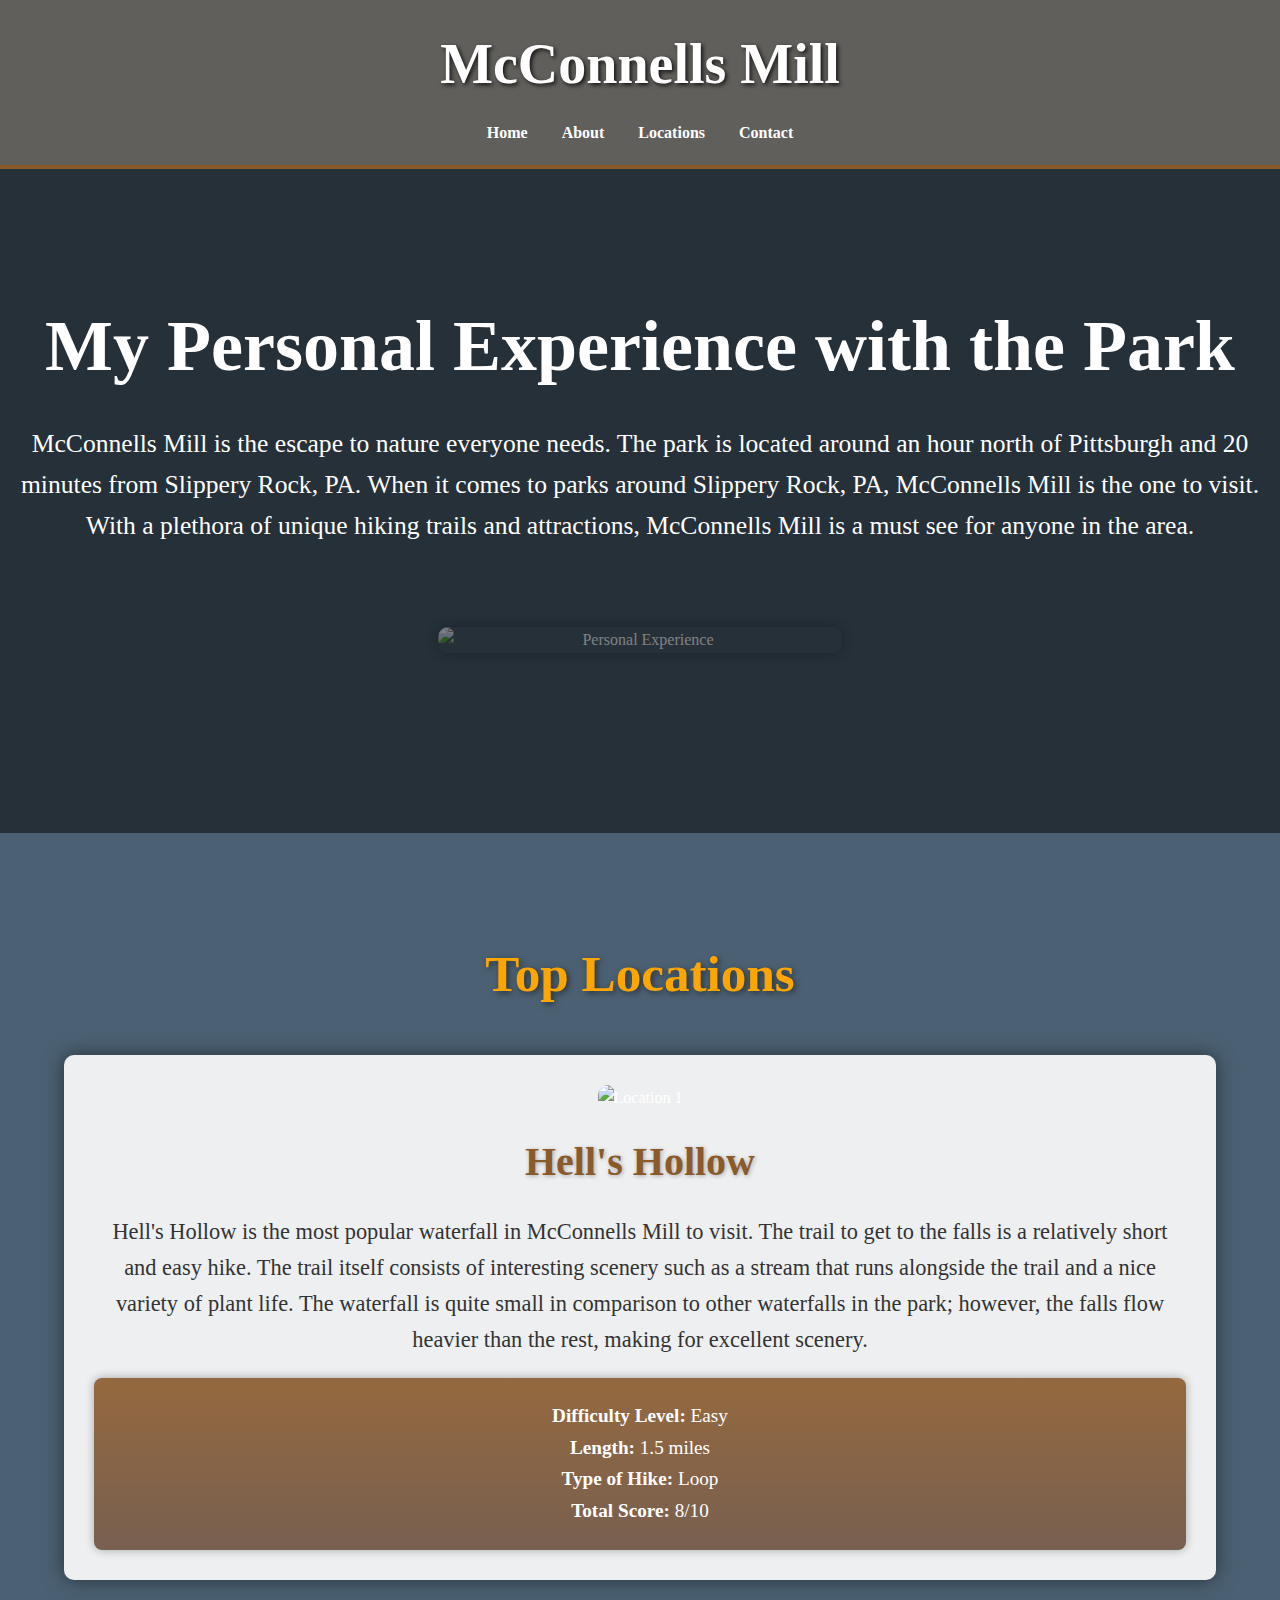
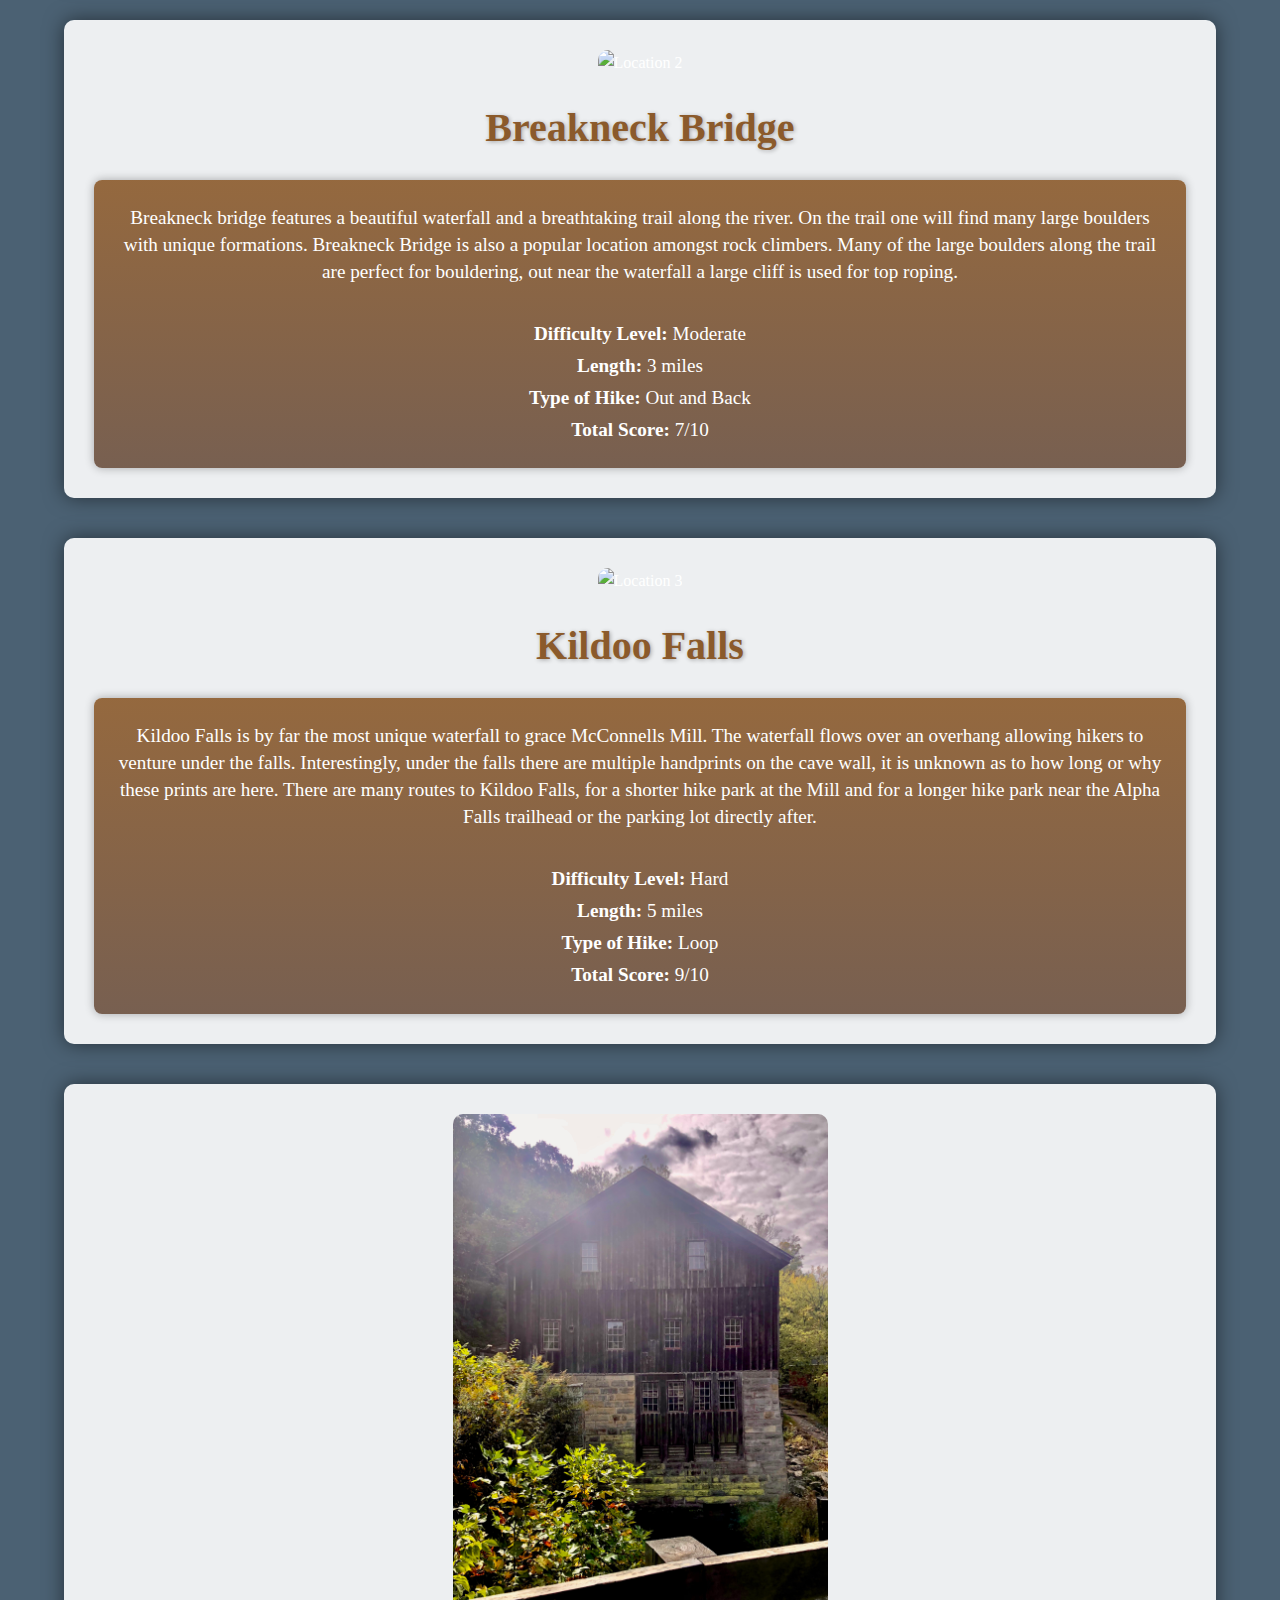
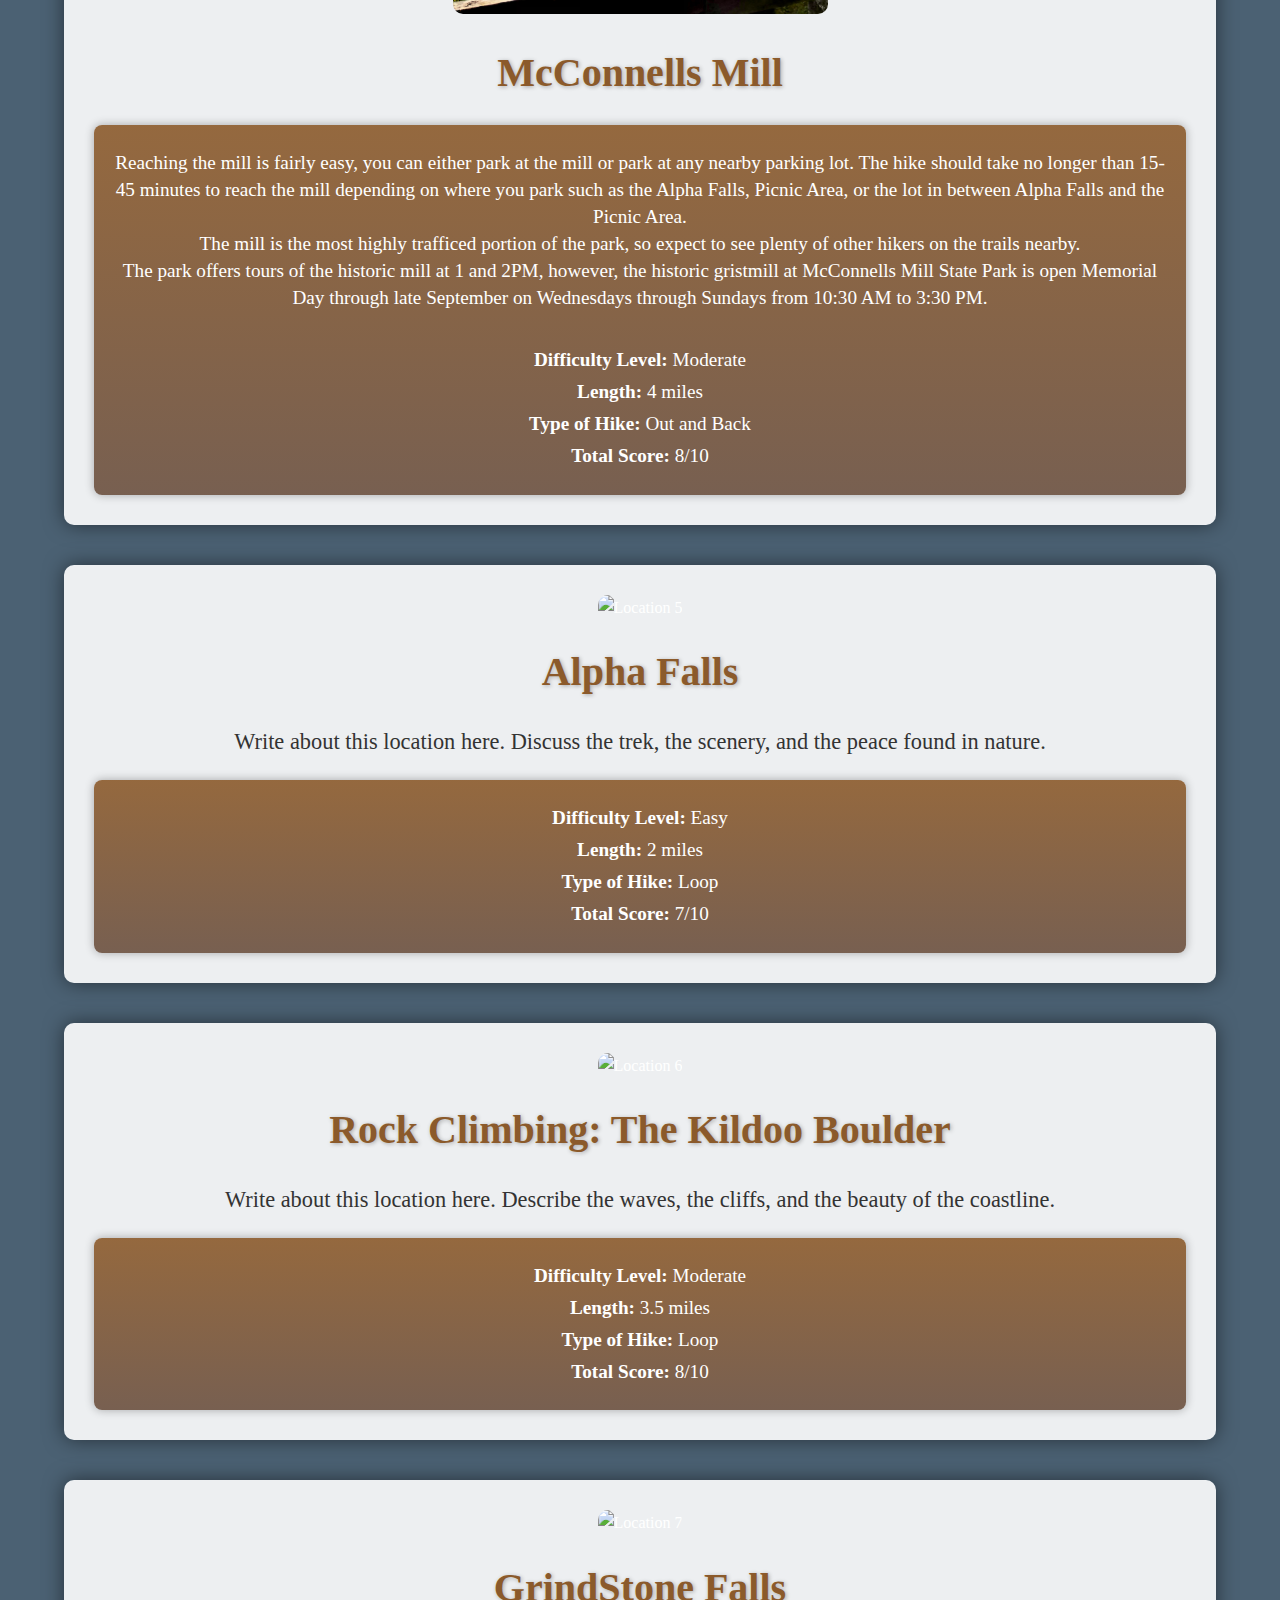
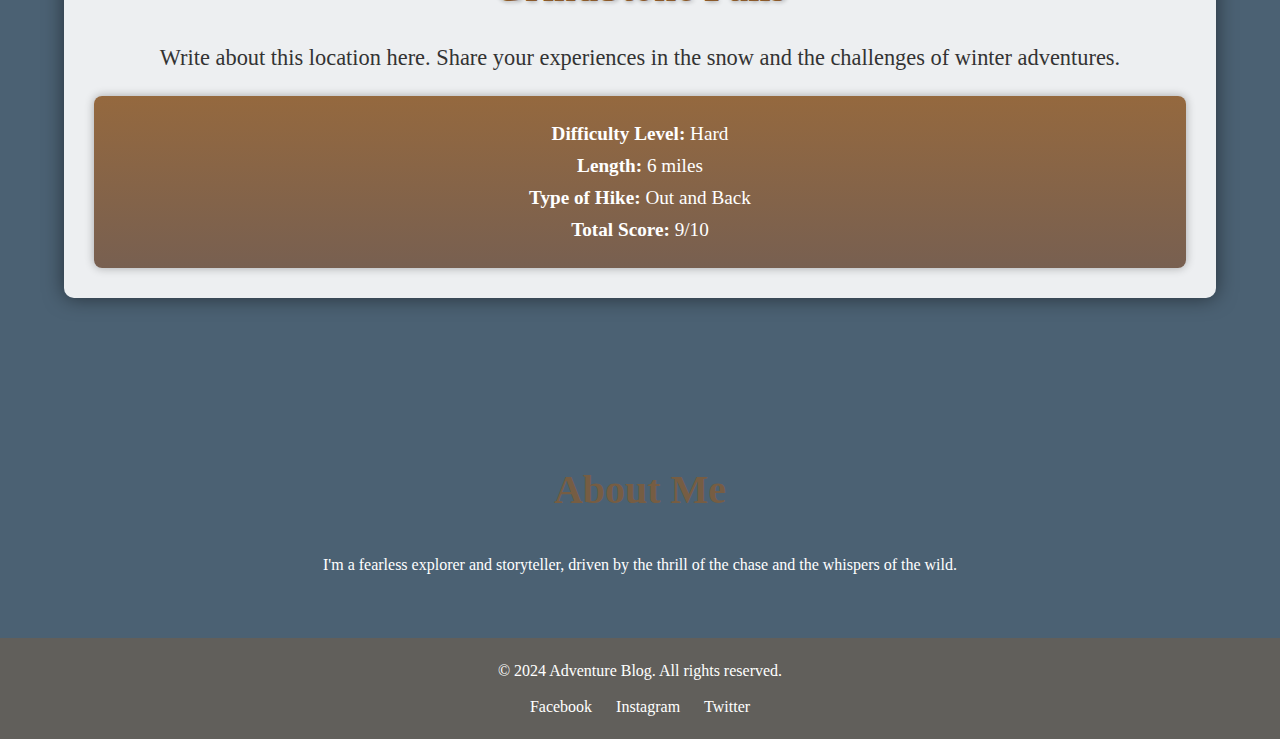
==== McConnell.html @ a5a96485 "x" ====
<!DOCTYPE html>
<html lang="en">
<head>
    <meta charset="UTF-8">
    <meta name="viewport" content="width=device-width, initial-scale=1.0">
    <title>Adventure Blog</title>
    <link rel="stylesheet" href="styles.css">
</head>
<body>
    <header>
        <div class="container">
            <h1>McConnells Mill</h1>
            <nav>
                <ul>
                    <li><a href="#home">Home</a></li>
                    <li><a href="#about">About</a></li>
                    <li><a href="#locations">Locations</a></li>
                    <li><a href="#contact">Contact</a></li>
                </ul>
            </nav>
        </div>
    </header>

    <main>
        <section class="hero">
            <h2>My Personal Experience with the Park</h2>
            <p>McConnells Mill is the escape to nature everyone needs. The park is located around an hour north of Pittsburgh and 20 minutes from Slippery Rock, PA. When it comes to parks around Slippery Rock, PA, McConnells Mill is the one to visit. With a plethora of unique hiking trails and attractions, McConnells Mill is a must see for anyone in the area.</p>
            <section class="about" id="about">
                <div class="container">
                    <img src="pics/Mill2.jpg
                    " alt="Personal Experience" class="about-image"> <!-- Add this line -->
                </div>
            </section>
        </section>
        
        

        <section class="locations" id="locations">
            <div class="container">
                <h2>Top Locations</h2>
                
                <div class="location">
                    <img src="pics/Hells-Hollow.jpg" alt="Location 1">
                    <h3>Hell's Hollow</h3>
                    <p>Hell's Hollow is the most popular waterfall in McConnells Mill to visit. The trail to get to the falls is a relatively short and easy hike. The trail itself consists of interesting scenery such as a stream that runs alongside the trail and a nice variety of plant life. The waterfall is quite small in comparison to other waterfalls in the park; however, the falls flow heavier than the rest, making for excellent scenery.</p>
                    <div class="hike-details">
                        <p><strong>Difficulty Level:</strong> Easy</p>
                        <p><strong>Length:</strong> 1.5 miles</p>
                        <p><strong>Type of Hike:</strong> Loop</p>
                        <p><strong>Total Score:</strong> 8/10</p>
                    </div>
                </div>

                <div class="location">
                    <img src="pics/IMG_8909.jpg" alt="Location 2">
                    <h3>Breakneck Bridge</h3>
                    <div class="hike-details">
                        <p>Breakneck bridge features a beautiful waterfall and a breathtaking trail along the river. On the trail one will find many large boulders with unique formations. Breakneck Bridge is also a popular location amongst rock climbers. Many of the large boulders along the trail are perfect for bouldering, out near the waterfall a large cliff is used for top roping.</p><br>
                        <p><strong>Difficulty Level:</strong> Moderate</p>
                        <p><strong>Length:</strong> 3 miles</p>
                        <p><strong>Type of Hike:</strong> Out and Back</p>
                        <p><strong>Total Score:</strong> 7/10</p>
                    </div>
                </div>

                <div class="location">
                    <img src="pics/IMG_8186.jpg" alt="Location 3">
                    <h3>Kildoo Falls</h3>
                
                    <div class="hike-details">
                       <p> Kildoo Falls is by far the most unique waterfall to grace McConnells Mill. The waterfall flows over an overhang allowing hikers to venture under the falls. Interestingly, under the falls there are multiple handprints on the cave wall, it is unknown as to how long or why these prints are here.
There are many routes to Kildoo Falls, for a shorter hike park at the Mill and for a longer hike park near the Alpha Falls trailhead or the parking lot directly after.</p><br>


                        <p><strong>Difficulty Level:</strong> Hard</p>
                        <p><strong>Length:</strong> 5 miles</p>
                        <p><strong>Type of Hike:</strong> Loop</p>
                        <p><strong>Total Score:</strong> 9/10</p>
                    </div>
                </div>

                <div class="location">
                    <img src="pics/Mill.jpg" alt="Location 4">
                    <h3>McConnells Mill</h3>
                 
                    <div class="hike-details">
                        <p>Reaching the mill is fairly easy, you can either park at the mill or park at any nearby parking lot. The hike should take no longer than 15-45 minutes to reach the mill depending on where you park such as the Alpha Falls, Picnic Area, or the lot in between Alpha Falls and the Picnic Area.<br>
                            The mill is the most highly trafficed portion of the park, so expect to see plenty of other hikers on the trails nearby.<br>
                            The park offers tours of the historic mill at 1 and 2PM, however, the historic gristmill at McConnells Mill State Park is open Memorial Day through late September on Wednesdays through Sundays from 10:30 AM to 3:30 PM.</p><br>
                        <p><strong>Difficulty Level:</strong> Moderate</p>
                        <p><strong>Length:</strong> 4 miles</p>
                        <p><strong>Type of Hike:</strong> Out and Back</p>
                        <p><strong>Total Score:</strong> 8/10</p>
                    </div>
                </div>

                <div class="location">
                    <img src="pics/AlphaFalls.jpg" alt="Location 5">
                    <h3>Alpha Falls</h3>
                    <p>Write about this location here. Discuss the trek, the scenery, and the peace found in nature.</p>
                    <div class="hike-details">
                        <p><strong>Difficulty Level:</strong> Easy</p>
                        <p><strong>Length:</strong> 2 miles</p>
                        <p><strong>Type of Hike:</strong> Loop</p>
                        <p><strong>Total Score:</strong> 7/10</p>
                    </div>
                </div>

                <div class="location">
                    <img src="pics/Climbing.jpg" alt="Location 6">
                    <h3>Rock Climbing: The Kildoo Boulder</h3>
                    <p>Write about this location here. Describe the waves, the cliffs, and the beauty of the coastline.</p>
                    <div class="hike-details">
                        <p><strong>Difficulty Level:</strong> Moderate</p>
                        <p><strong>Length:</strong> 3.5 miles</p>
                        <p><strong>Type of Hike:</strong> Loop</p>
                        <p><strong>Total Score:</strong> 8/10</p>
                    </div>
                </div>

                <div class="location">
                    <img src="pics/GrindFalls.jpg" alt="Location 7">
                    <h3>GrindStone Falls</h3>
                    <p>Write about this location here. Share your experiences in the snow and the challenges of winter adventures.</p>
                    <div class="hike-details">
                        <p><strong>Difficulty Level:</strong> Hard</p>
                        <p><strong>Length:</strong> 6 miles</p>
                        <p><strong>Type of Hike:</strong> Out and Back</p>
                        <p><strong>Total Score:</strong> 9/10</p>
                    </div>
                </div>
            </div>
        </section>

        <section class="about" id="about">
            <div class="container">
                <h2>About Me</h2>
                <p>I'm a fearless explorer and storyteller, driven by the thrill of the chase and the whispers of the wild.</p>
            </div>
        </section>
    </main>

    <footer>
        <div class="container">
            <p>&copy; 2024 Adventure Blog. All rights reserved.</p>
            <ul class="socials">
                <li><a href="#">Facebook</a></li>
                <li><a href="#">Instagram</a></li>
                <li><a href="#">Twitter</a></li>
            </ul>
        </div>
    </footer>
</body>
</html>
---- styles.css ----
/* General Reset */
* {
  margin: 0;
  padding: 0;
  box-sizing: border-box;
}

/* Body Styles */
body {
  font-family: 'Georgia', serif;
  background: #4b6173; /* Base background color */
  color: #ffffff; /* Text color */
  line-height: 1.6;
}

/* Container */
.container {
  width: 90%;
  margin: 0 auto;
}

/* Header Styles */
header {
  background: #615f5b; /* Header background */
  padding: 20px 0;
  text-align: center;
  border-bottom: 4px solid #8b5a2b; /* Accent border */
}

header h1 {
  font-size: 3.5em;
  margin-bottom: 10px;
  text-shadow: 2px 2px 4px rgba(0, 0, 0, 0.8);
}

/* Navigation Styles */
nav ul {
  list-style: none;
}

nav ul li {
  display: inline;
  margin: 0 15px;
}

nav a {
  color: #ffffff; /* White text for links */
  text-decoration: none;
  font-weight: bold;
  transition: color 0.3s;
}

nav a:hover {
  color: #8b5a2b; /* Accent color on hover */
}

/* Hero Section */
.hero {
  background: url('mountain-hero.jpg') no-repeat center center/cover;
  padding: 100px 0;
  text-align: center;
  color: #ffffff;
  position: relative;
}

.hero:before {
  content: '';
  position: absolute;
  top: 0;
  left: 0;
  right: 0;
  bottom: 0;
  background: rgba(0, 0, 0, 0.5); /* Dark overlay for depth */
  z-index: 1;
}

.hero h2 {
  font-size: 4.5em;
  z-index: 2;
  position: relative;
  margin: 20px 0;
}

.hero p {
  font-size: 1.6em;
  z-index: 2;
  position: relative;
}

/* Locations Section */
.locations {
  padding: 60px 0;
  text-align: center;
}

.locations h2 {
  margin: 40px 0;
  font-size: 3.2em;
  color: #FFA500; /* Orange */
  text-shadow: 2px 2px 6px rgba(0, 0, 0, 0.5); /* Enhanced shadow for depth */
  position: relative; /* Required for positioning the line */
}






/* Individual Location Styles */
.location {
  background: rgba(255, 255, 255, 0.9);
  margin: 40px 0;
  padding: 30px;
  border-radius: 10px;
  box-shadow: 0 0 20px rgba(0, 0, 0, 0.5);
  transition: transform 0.3s, box-shadow 0.3s;
}

.location:hover {
  transform: scale(1.02);
  box-shadow: 0 0 30px rgba(0, 0, 0, 0.7); /* Enhanced shadow on hover */
}

.location img {
  max-width: 100%;
  height: 500px;
  object-fit: cover;
  border-radius: 10px;
  transition: transform 0.3s;
}

.location img:hover {
  transform: scale(1.05);
}

.location h3 {
  margin: 20px 0;
  font-size: 2.5em;
  color: #8b5a2b; /* Heading color */
  text-shadow: 1px 1px 4px rgba(0, 0, 0, 0.3); /* Subtle shadow */
}

.location p {
  font-size: 1.4em;
  margin-top: 15px;
  color: #333333; /* Darker gray for improved readability */
  line-height: 1.6; /* Slightly increased line height for better readability */
}

/* Hike Details Section */
.hike-details {
  background: linear-gradient(to bottom, rgba(139, 90, 43, 0.9), rgba(107, 80, 63, 0.9)); /* Earthy gradient with brown tones */
  margin-top: 20px;
  padding: 20px;
  border-radius: 8px;
  box-shadow: 0 0 10px rgba(0, 0, 0, 0.3); /* Subtle shadow */
  transition: background 0.3s;
}

.hike-details:hover {
  background: linear-gradient(to bottom, rgba(139, 90, 43, 1), rgba(107, 80, 63, 1)); /* Slightly brighter on hover */
}

.hike-details p {
  font-size: 1.2em;
  color: #ffffff; /* Use white text for better contrast against the darker background */
  margin: 5px 0;
  line-height: 1.4;
}


.about {
  padding: 60px 0;
  text-align: center;
  background: none; /* Ensure there's no background causing darkness */
  opacity: 1; /* Ensure there's no opacity affecting brightness */
}

.about h2 {
  margin-bottom: 30px;
  font-size: 2.5em;
  color: #765d43; /* About section heading color */
}

/* Footer Styles */
footer {
  background: #615f5b;
  padding: 20px 0;
  text-align: center;
}

footer p {
  margin-bottom: 10px;
}

.socials {
  list-style: none;
}

.socials li {
  display: inline;
  margin: 0 10px;
}

.socials a {
  color: #ffffff;
  text-decoration: none;
  transition: color 0.3s;
}

.socials a:hover {
  color: #8b5a2b; /* Accent color on hover */
}
.about-image {
  max-width: 35%; /* Slightly smaller image */
  height: auto; /* Maintain aspect ratio */
  display: block; /* Centering */
  margin: 20px auto; /* Center with space above and below */
  border-radius: 10px; /* Rounded corners */
  box-shadow: 0 0 15px rgba(0, 0, 0, 0.3); /* Shadow for depth */
  
  /* Brighten the image */
  filter: brightness(1.2) saturate:(1.3);/* Adjusts brightness (1 is default, higher is brighter) */
}
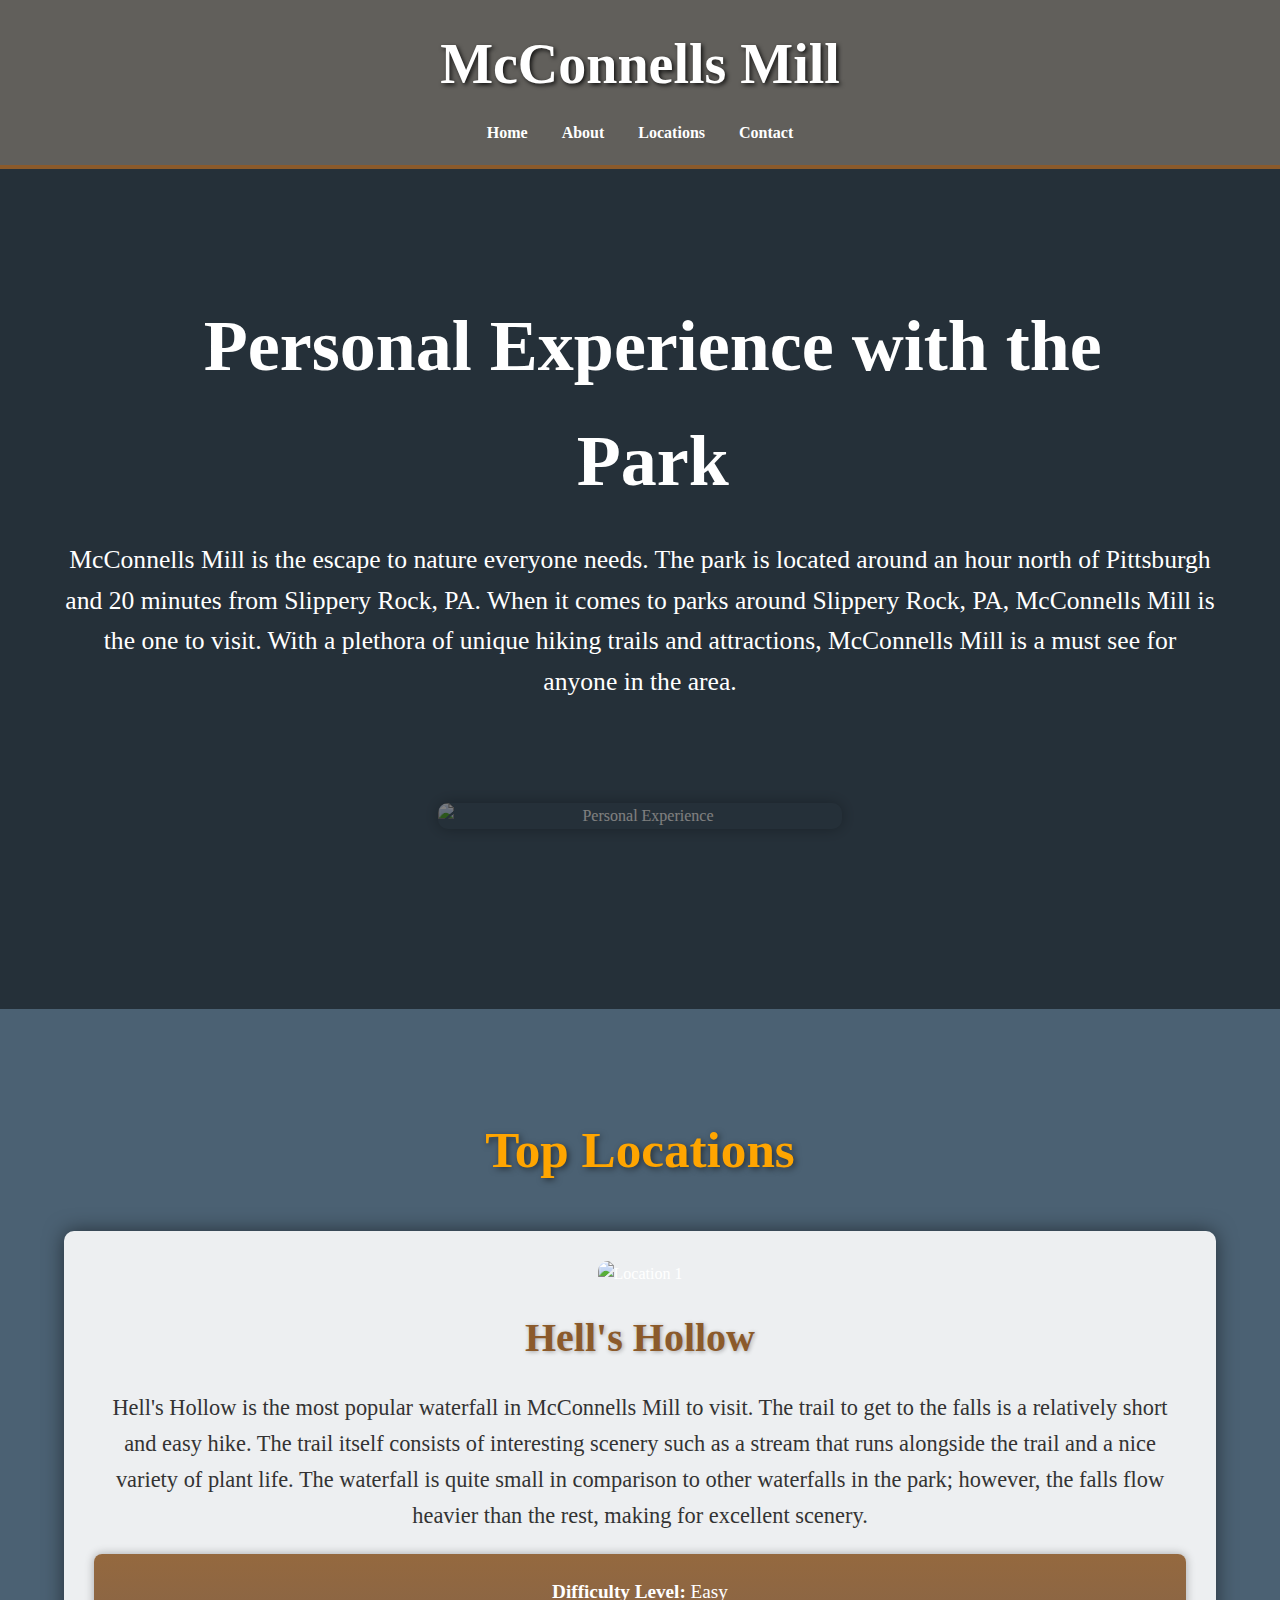
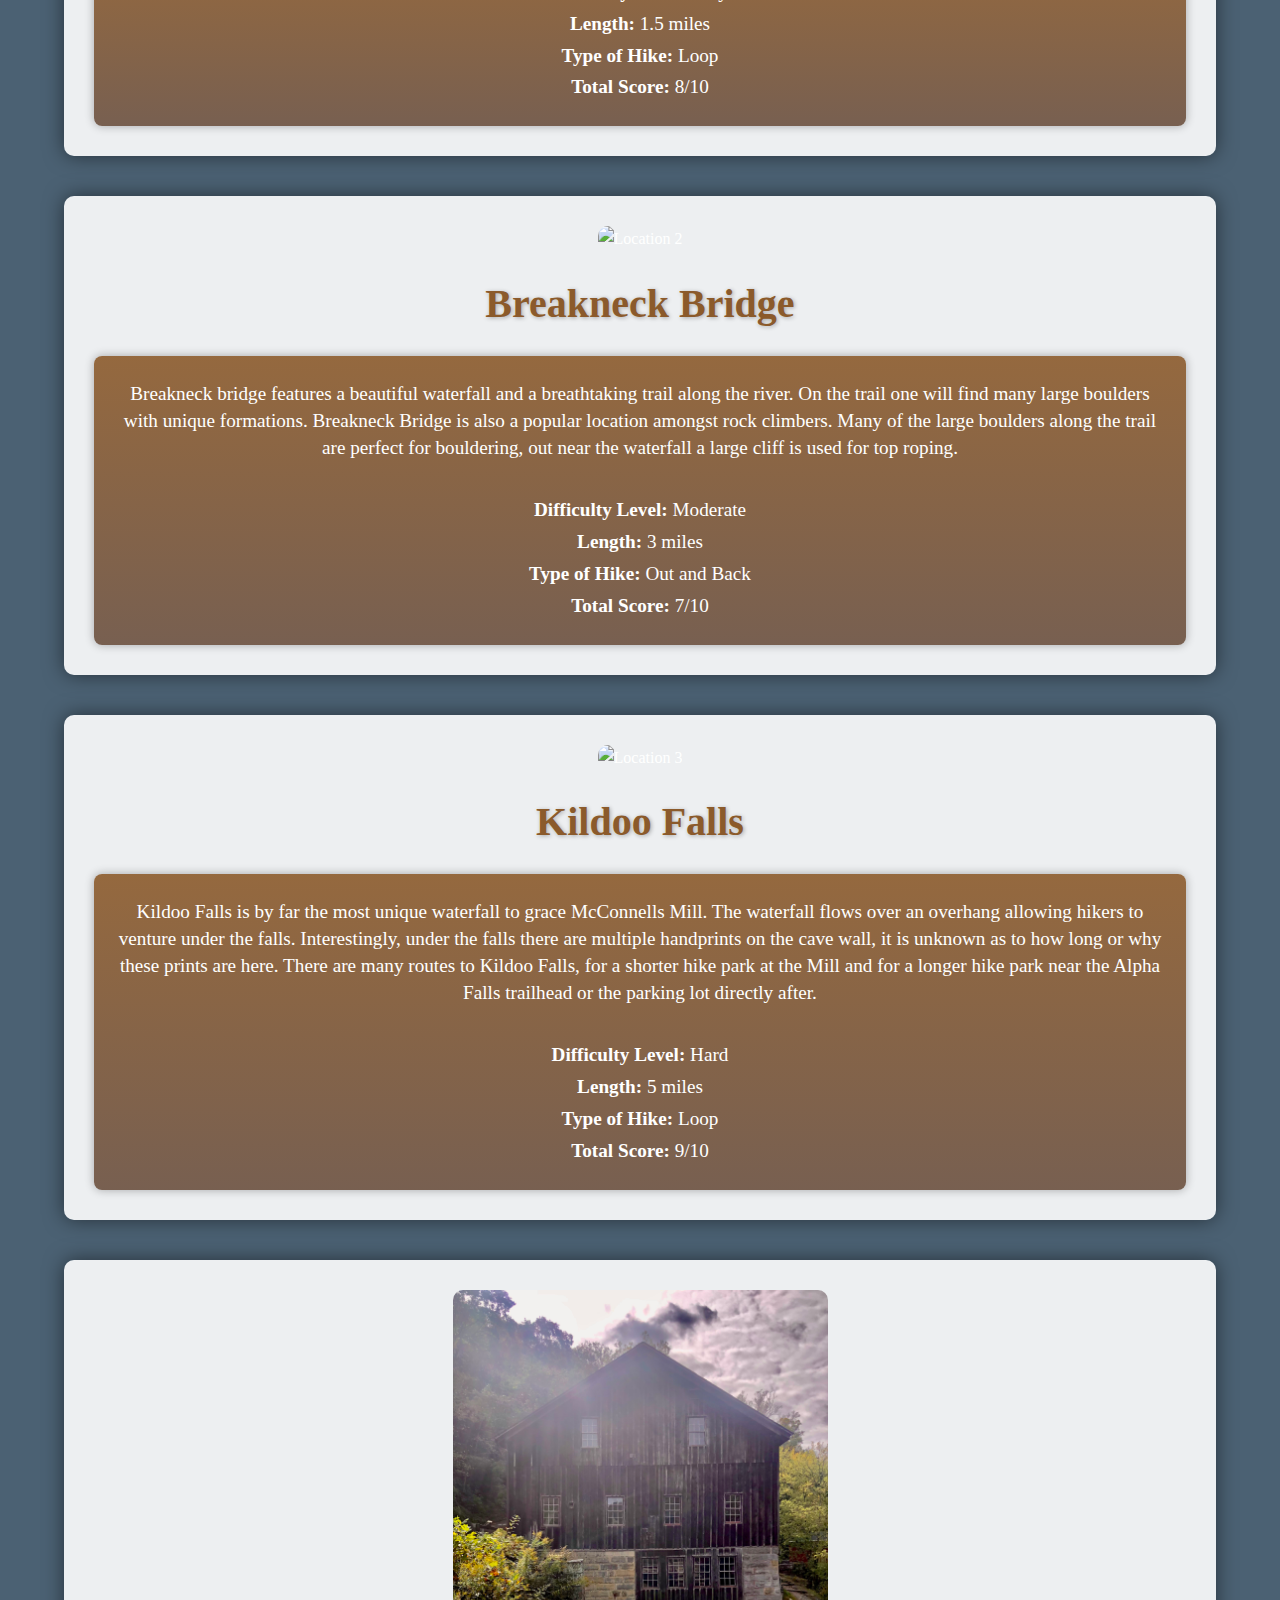
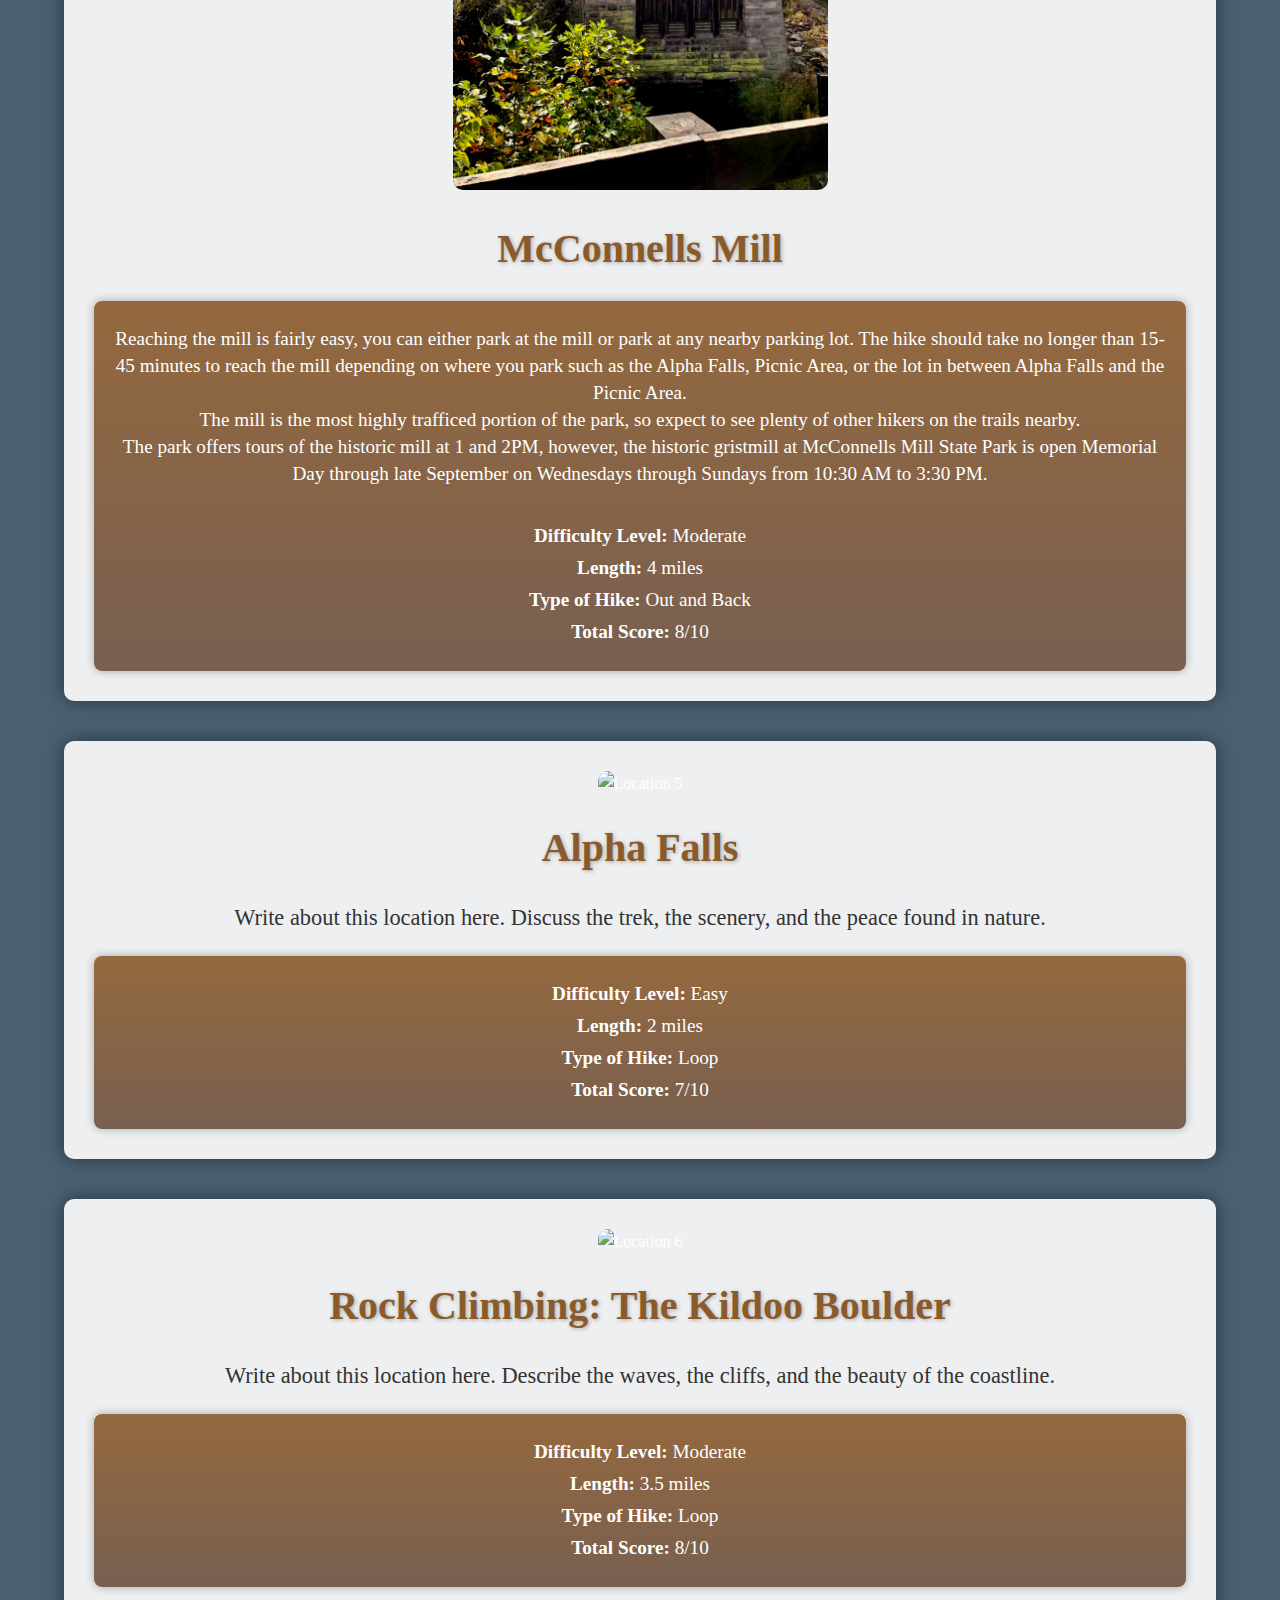
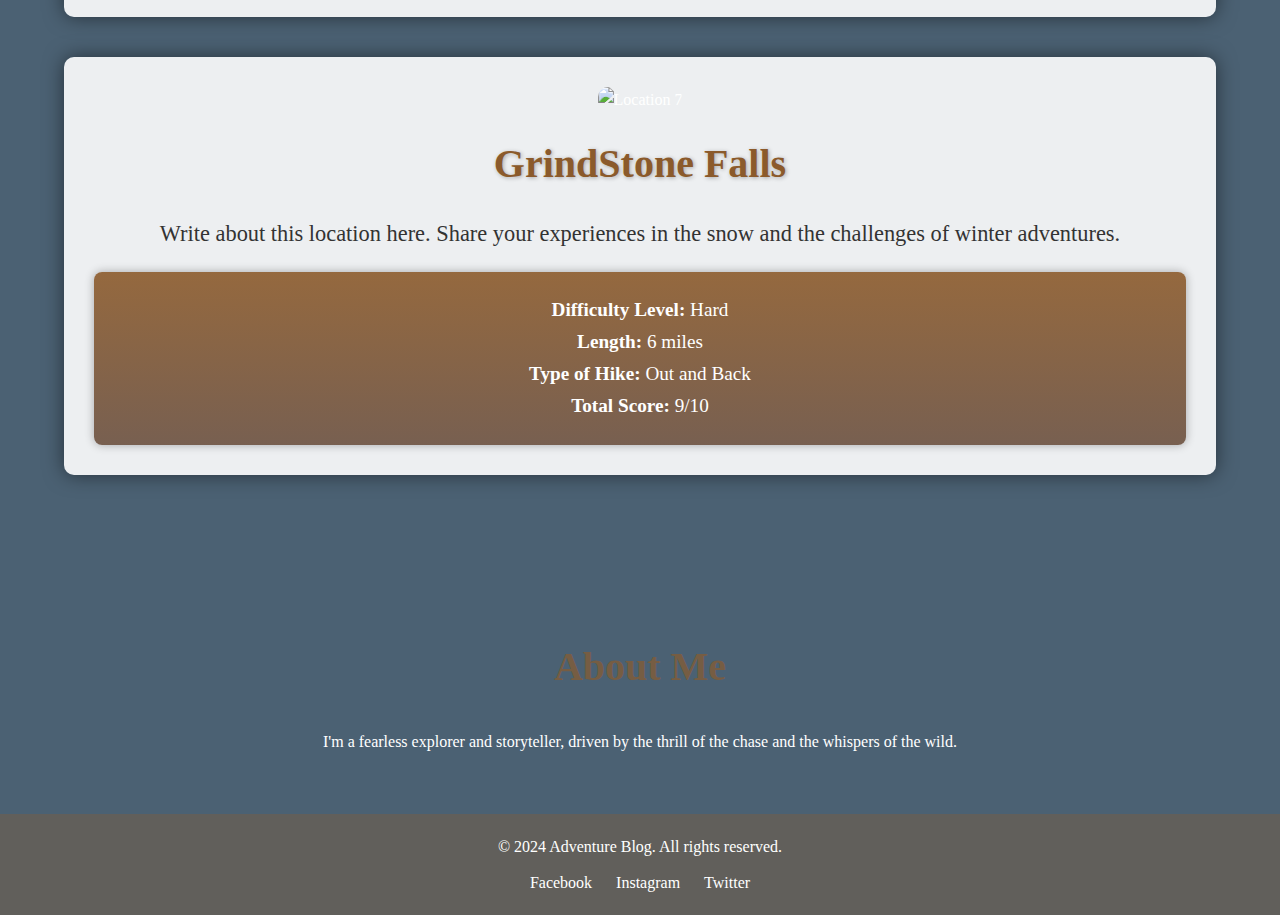
==== commit d5bb9314: "2" ====
--- a/McConnell.html
+++ b/McConnell.html
@@ -23,7 +23,7 @@
 
     <main>
         <section class="hero">
-            <h2>My Personal Experience with the Park</h2>
+            <h2> Personal Experience with the Park</h2>
             <p>McConnells Mill is the escape to nature everyone needs. The park is located around an hour north of Pittsburgh and 20 minutes from Slippery Rock, PA. When it comes to parks around Slippery Rock, PA, McConnells Mill is the one to visit. With a plethora of unique hiking trails and attractions, McConnells Mill is a must see for anyone in the area.</p>
             <section class="about" id="about">
                 <div class="container">
--- a/styles.css
+++ b/styles.css
@@ -62,6 +62,11 @@
   color: #ffffff;
   position: relative;
 }
+.hero h2, .hero p {
+  max-width: 90%; /* Limit the width of text to 90% of the container */
+  margin: 20px auto; /* Center the text */
+}
+
 
 .hero:before {
   content: '';
@@ -79,7 +84,9 @@
   z-index: 2;
   position: relative;
   margin: 20px 0;
-}
+  padding-left:12%;
+}
+
 
 .hero p {
   font-size: 1.6em;
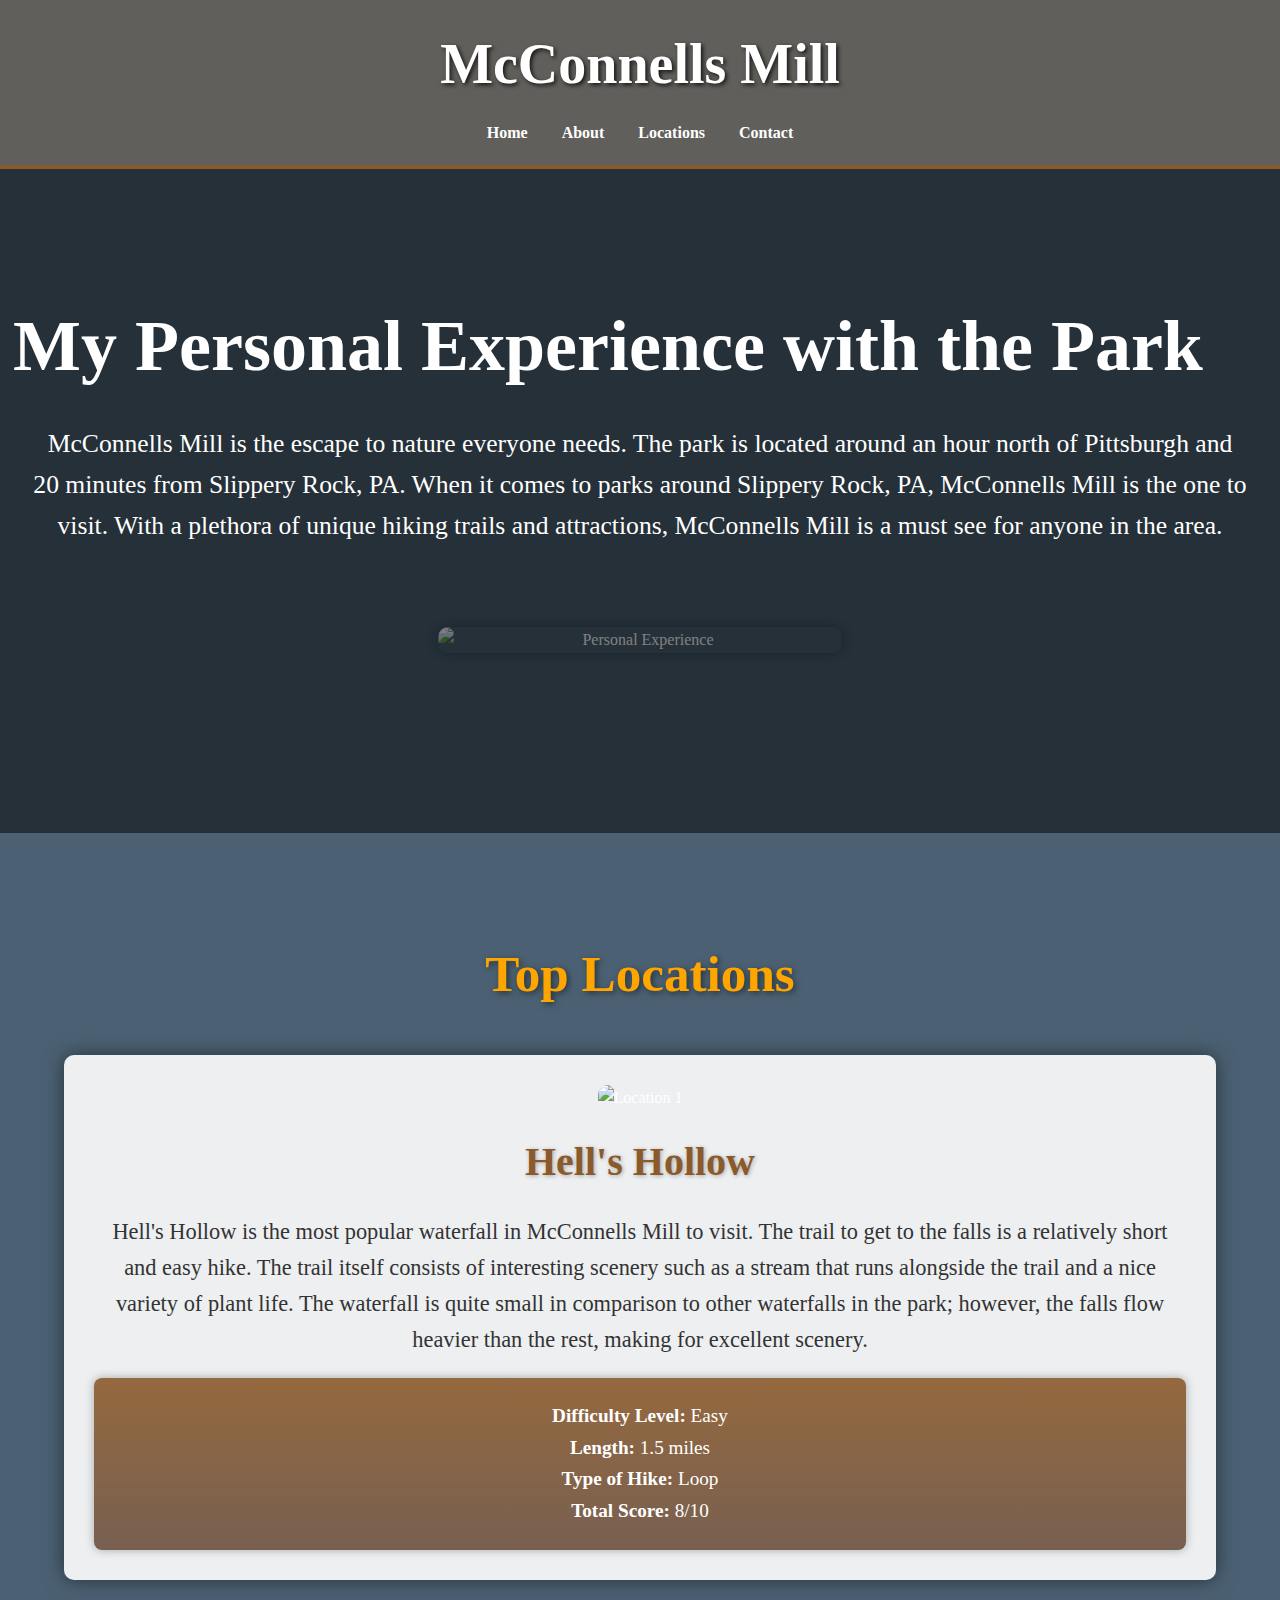
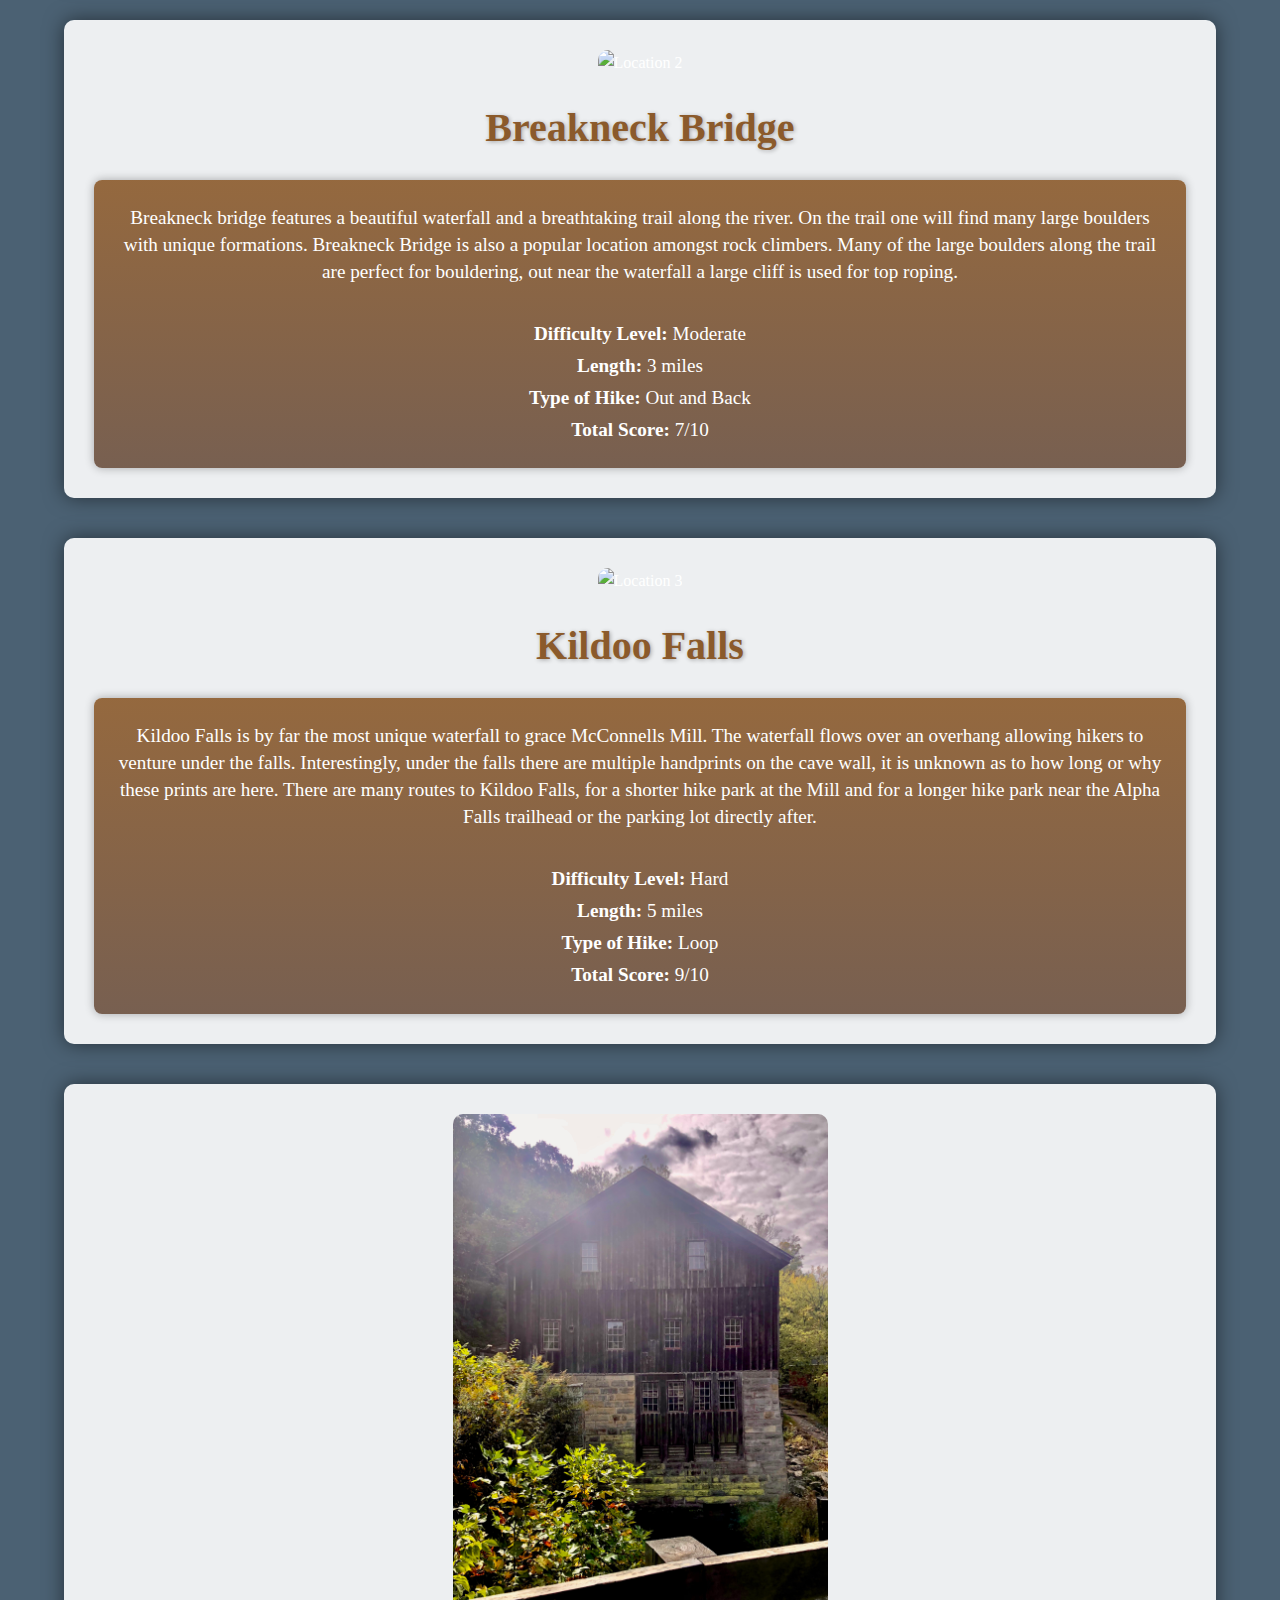
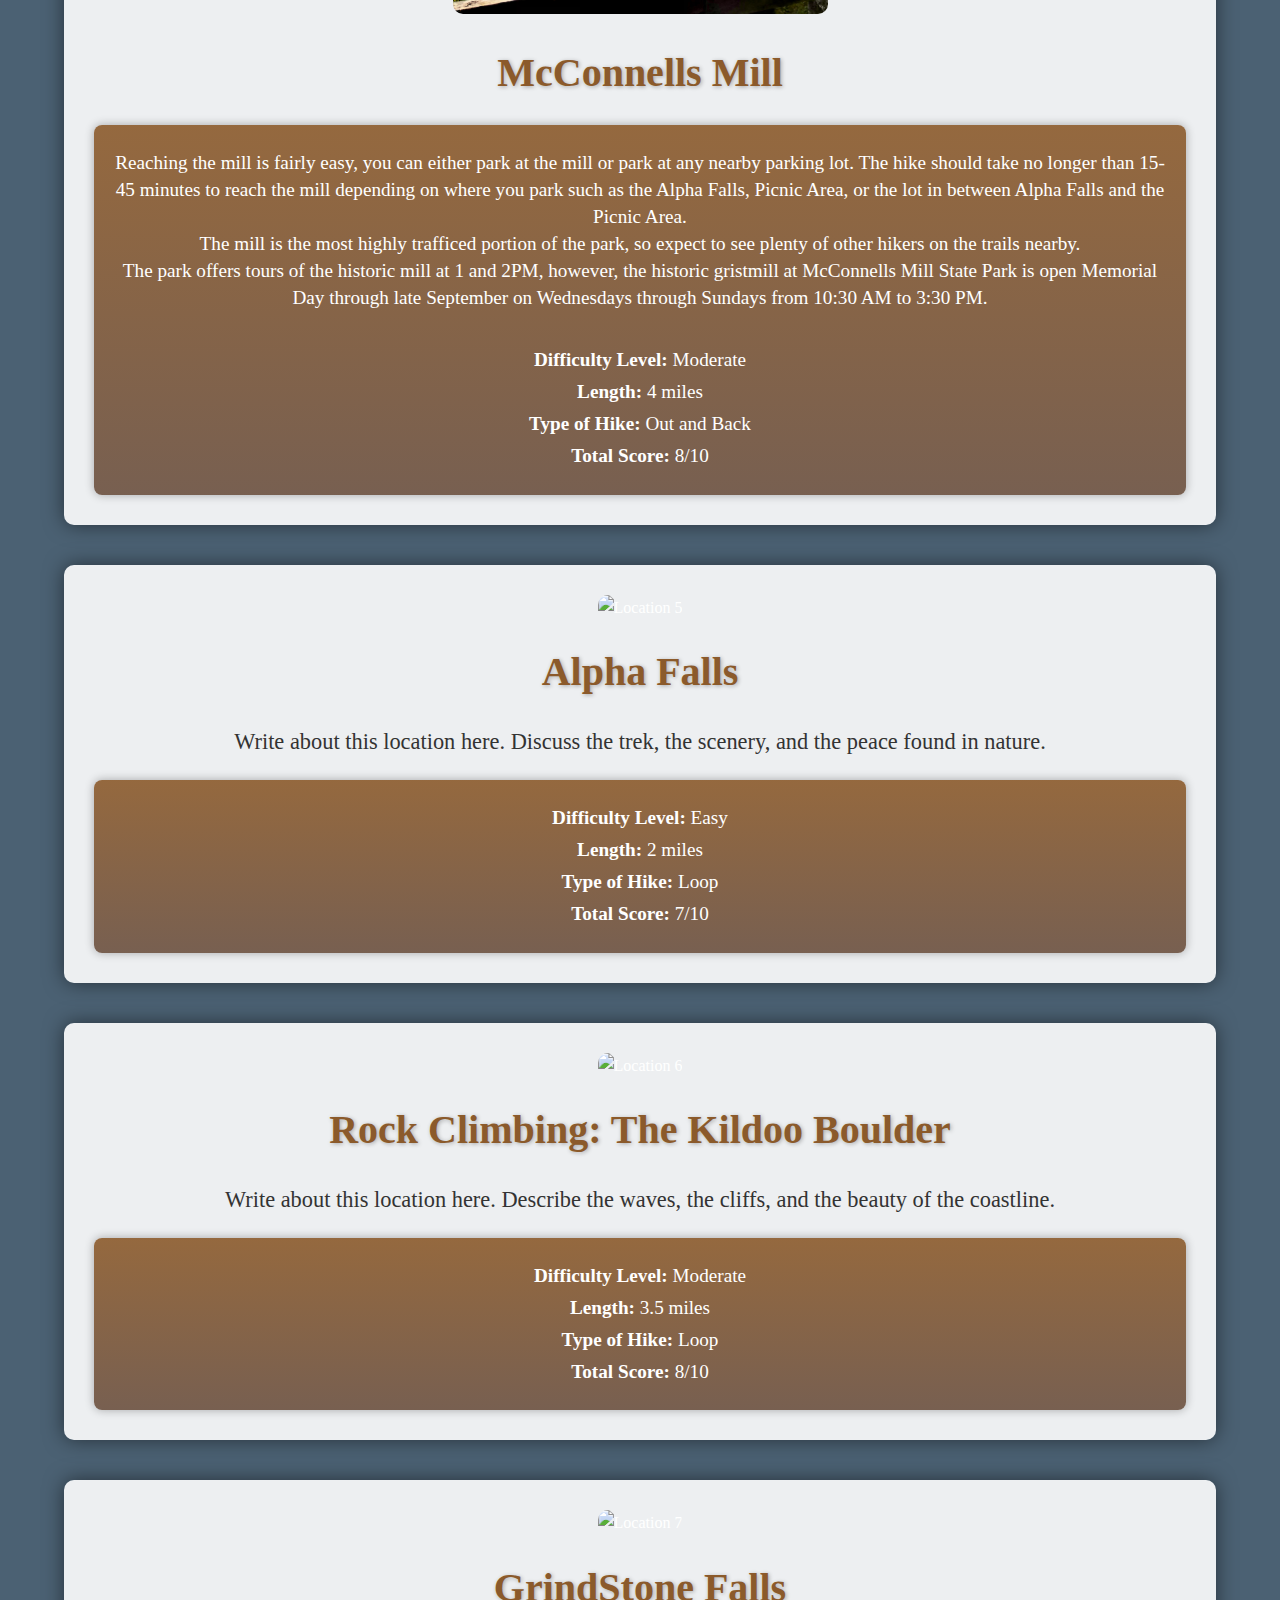
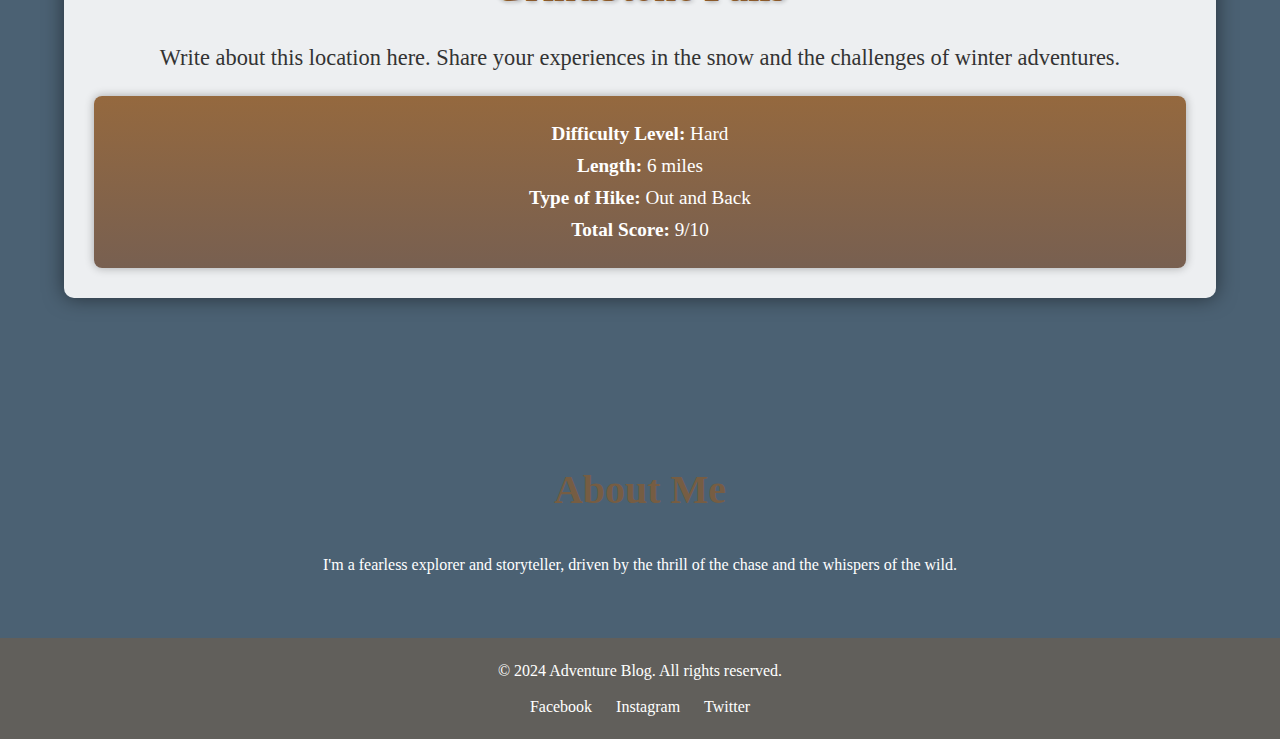
==== commit 30f75c59: "1" ====
--- a/McConnell.html
+++ b/McConnell.html
@@ -23,7 +23,7 @@
 
     <main>
         <section class="hero">
-            <h2> Personal Experience with the Park</h2>
+            <h2>My Personal Experience with the Park</h2>
             <p>McConnells Mill is the escape to nature everyone needs. The park is located around an hour north of Pittsburgh and 20 minutes from Slippery Rock, PA. When it comes to parks around Slippery Rock, PA, McConnells Mill is the one to visit. With a plethora of unique hiking trails and attractions, McConnells Mill is a must see for anyone in the area.</p>
             <section class="about" id="about">
                 <div class="container">
--- a/styles.css
+++ b/styles.css
@@ -63,8 +63,8 @@
   position: relative;
 }
 .hero h2, .hero p {
-  max-width: 90%; /* Limit the width of text to 90% of the container */
-  margin: 20px auto; /* Center the text */
+  max-width: 95%; /* Limit the width of text to 90% of the container */
+  margin: 0px auto; /* Center the text */
 }
 
 
@@ -84,7 +84,7 @@
   z-index: 2;
   position: relative;
   margin: 20px 0;
-  padding-left:12%;
+ 
 }
 
 
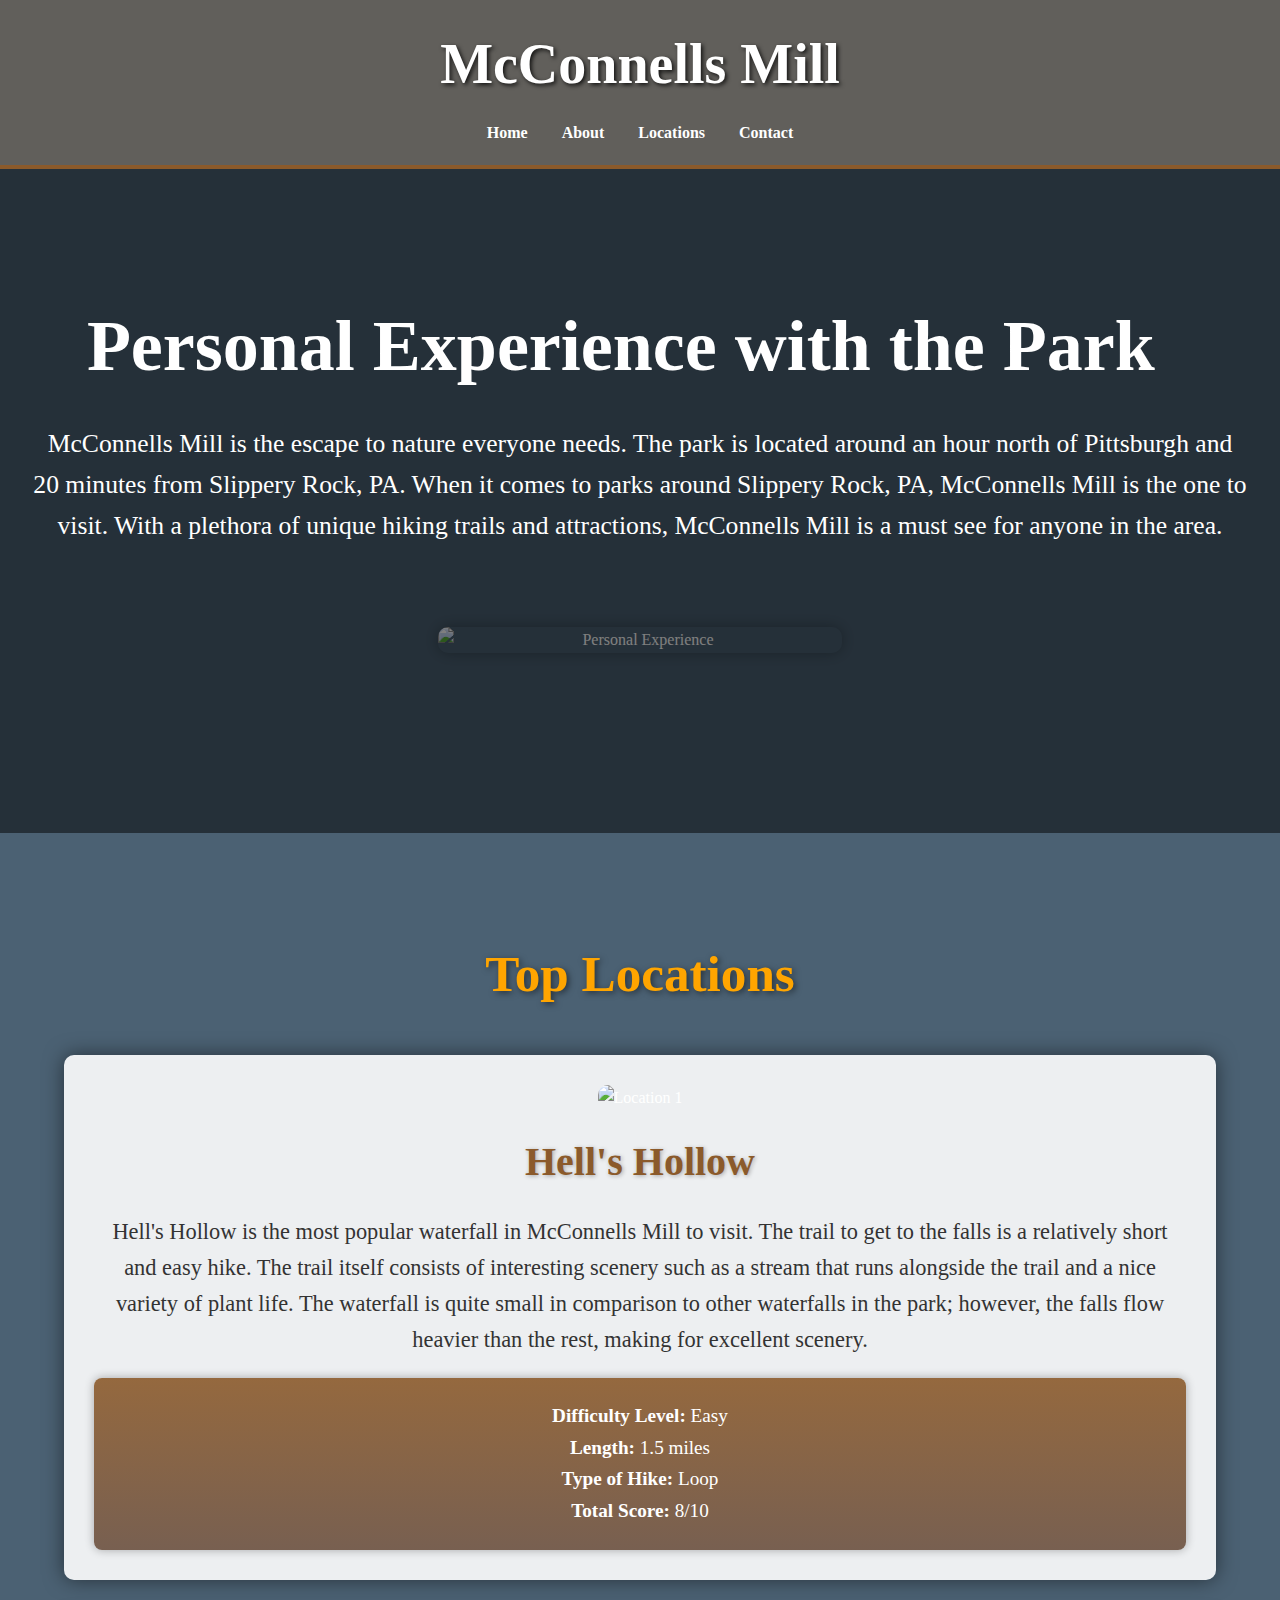
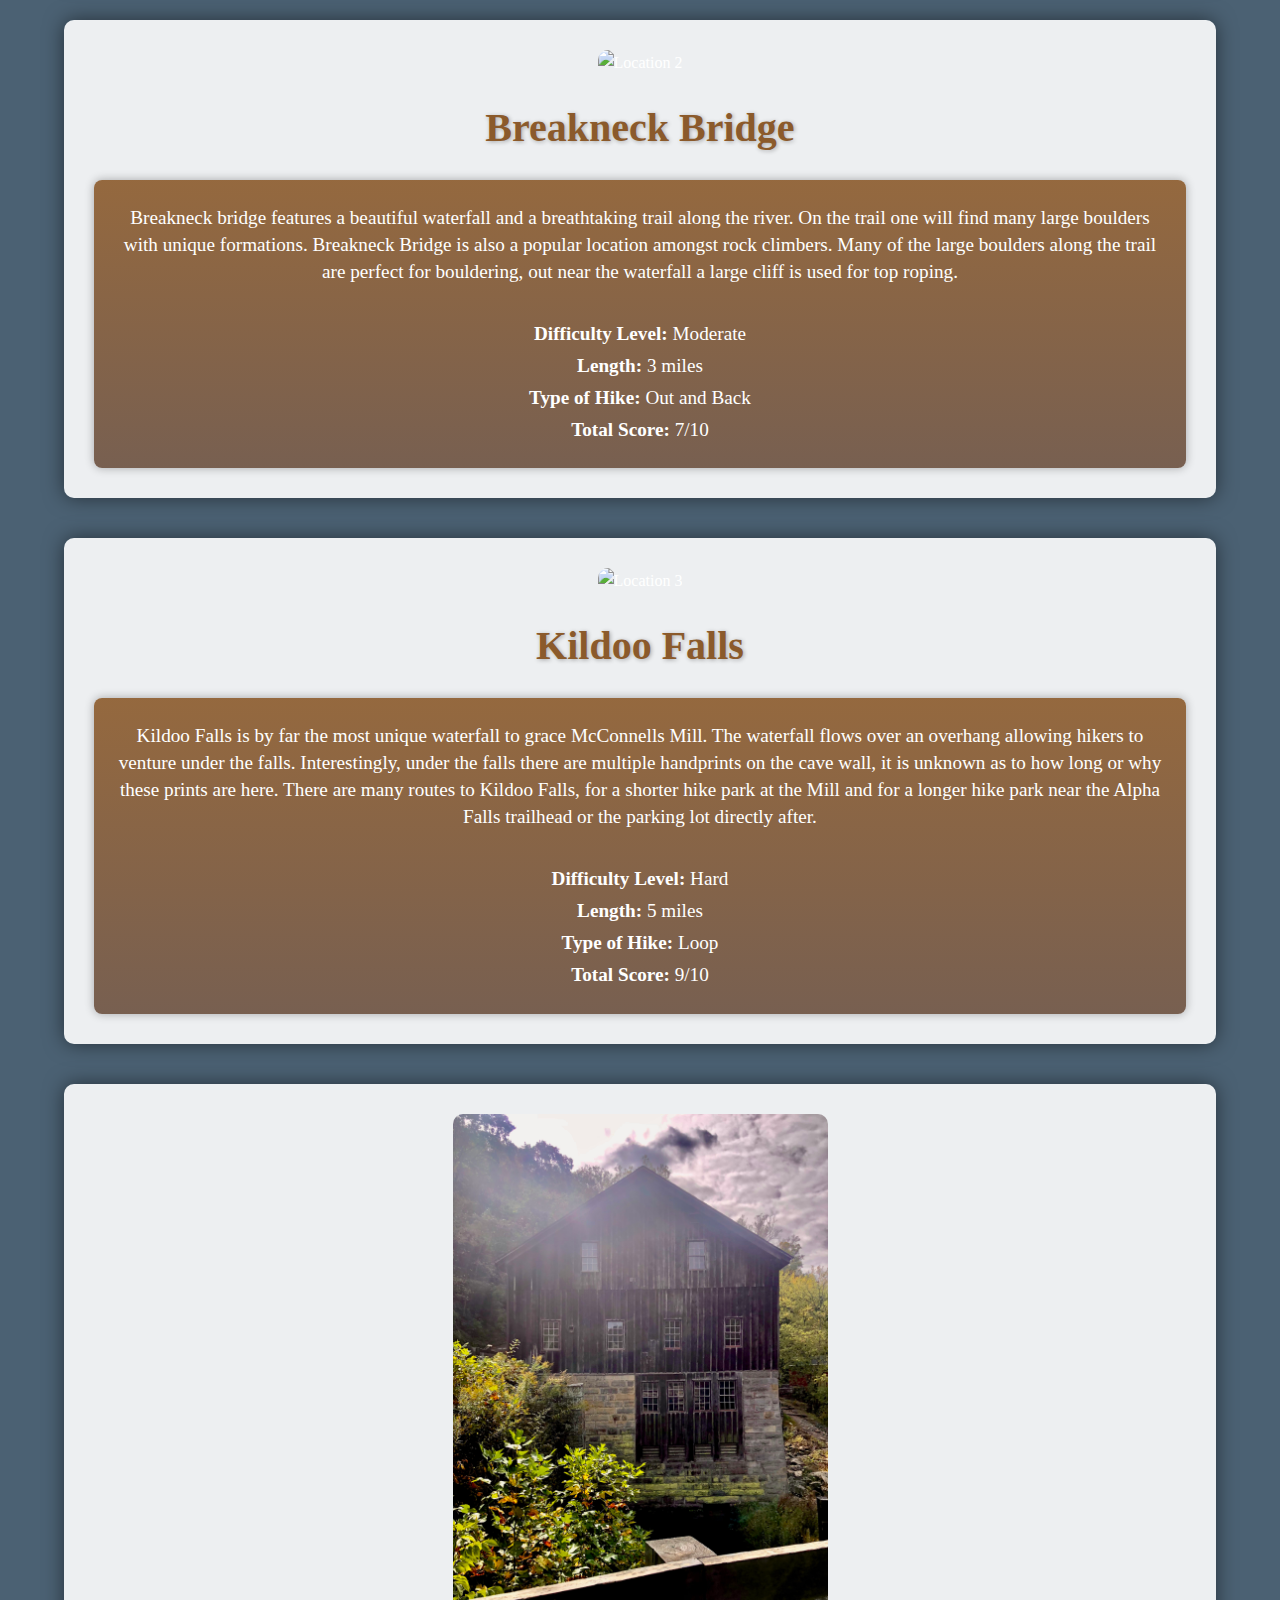
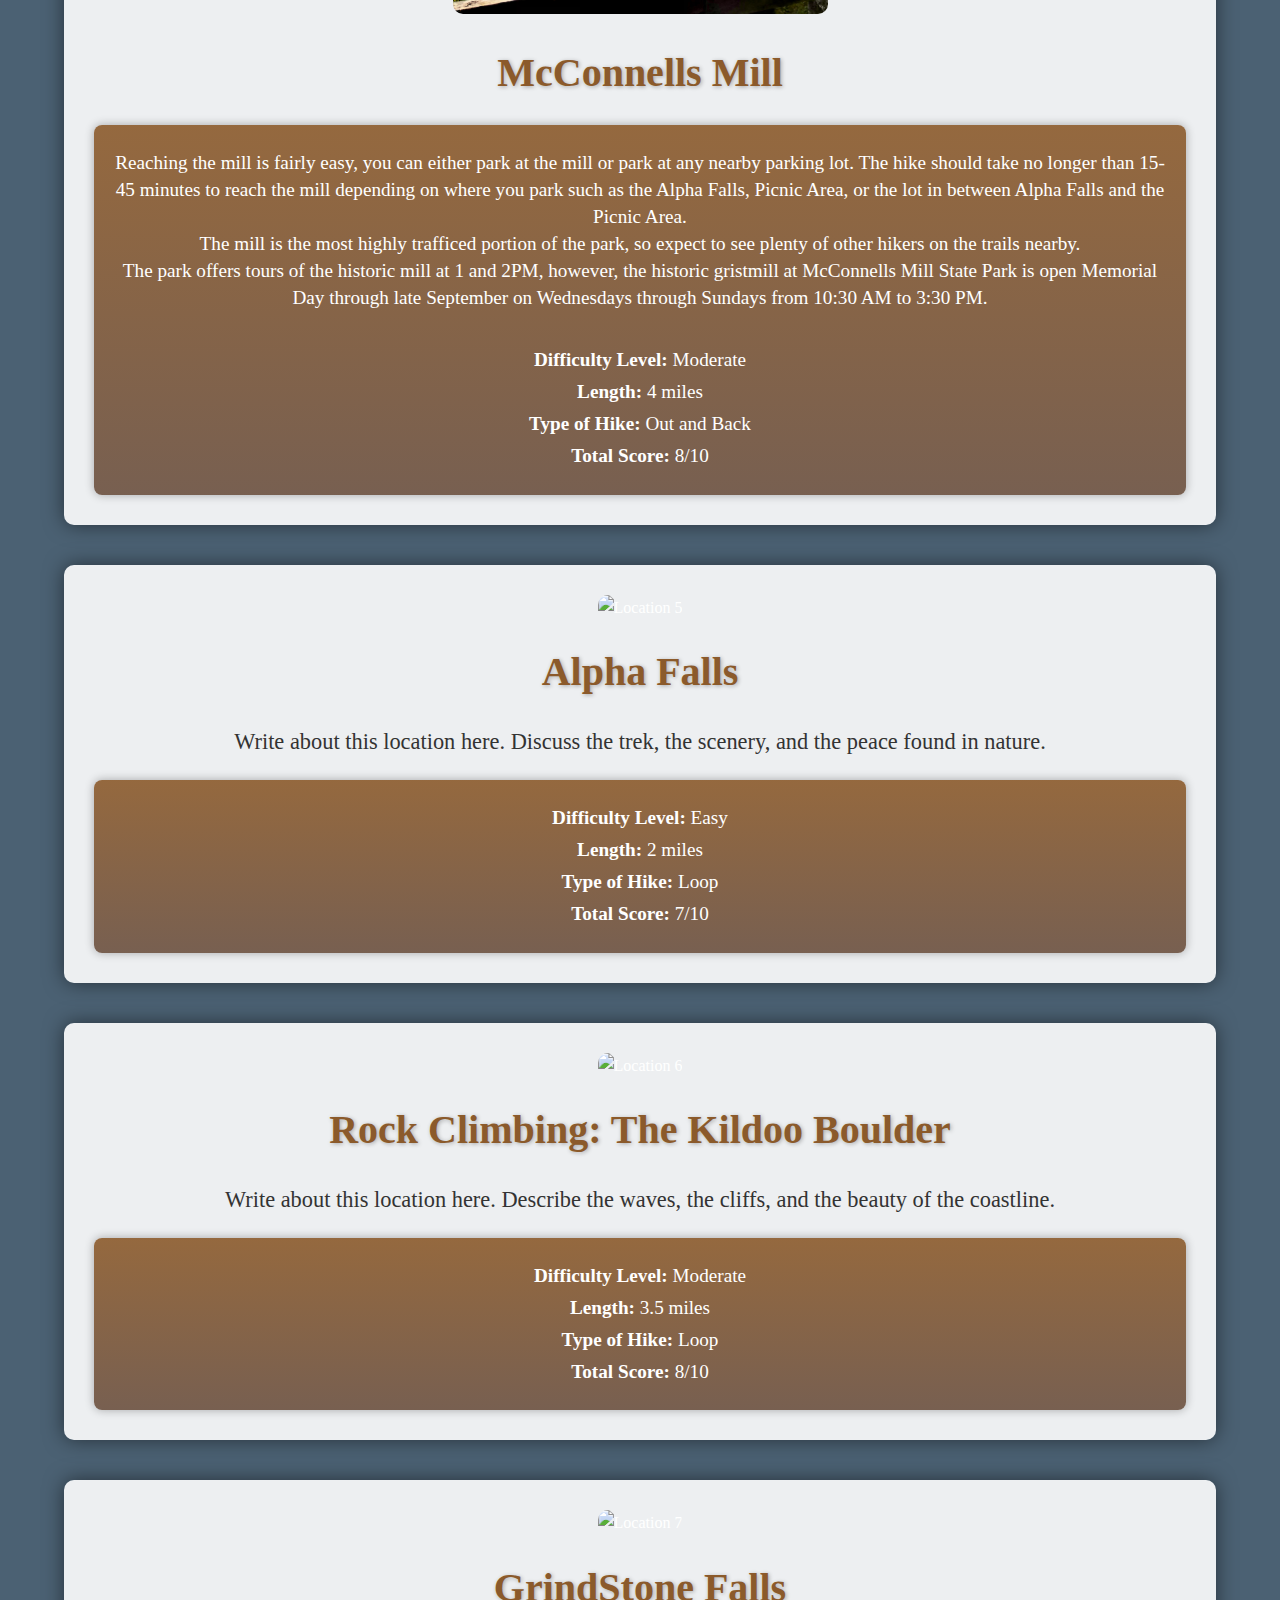
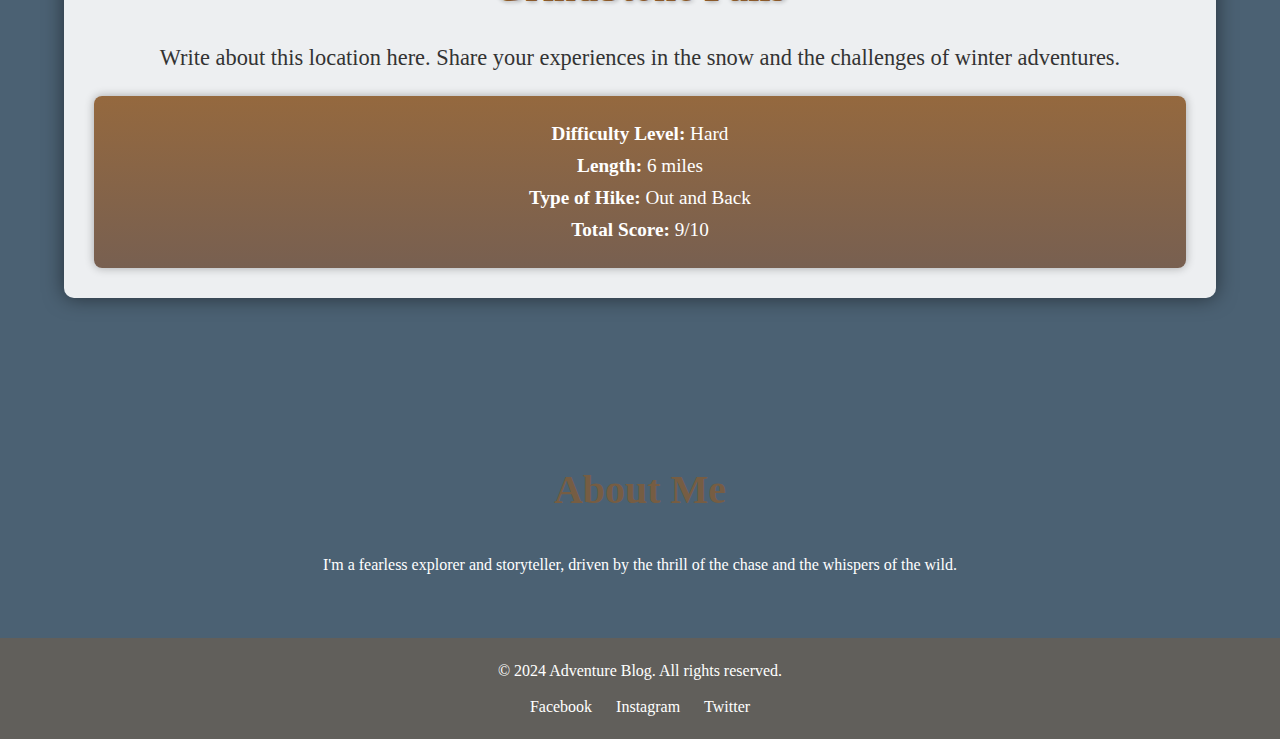
==== commit 76a17773: "2" ====
--- a/McConnell.html
+++ b/McConnell.html
@@ -23,7 +23,7 @@
 
     <main>
         <section class="hero">
-            <h2>My Personal Experience with the Park</h2>
+            <h2> Personal Experience with the Park</h2>
             <p>McConnells Mill is the escape to nature everyone needs. The park is located around an hour north of Pittsburgh and 20 minutes from Slippery Rock, PA. When it comes to parks around Slippery Rock, PA, McConnells Mill is the one to visit. With a plethora of unique hiking trails and attractions, McConnells Mill is a must see for anyone in the area.</p>
             <section class="about" id="about">
                 <div class="container">
--- a/styles.css
+++ b/styles.css
@@ -84,6 +84,7 @@
   z-index: 2;
   position: relative;
   margin: 20px 0;
+  padding-left:2%;
  
 }
 
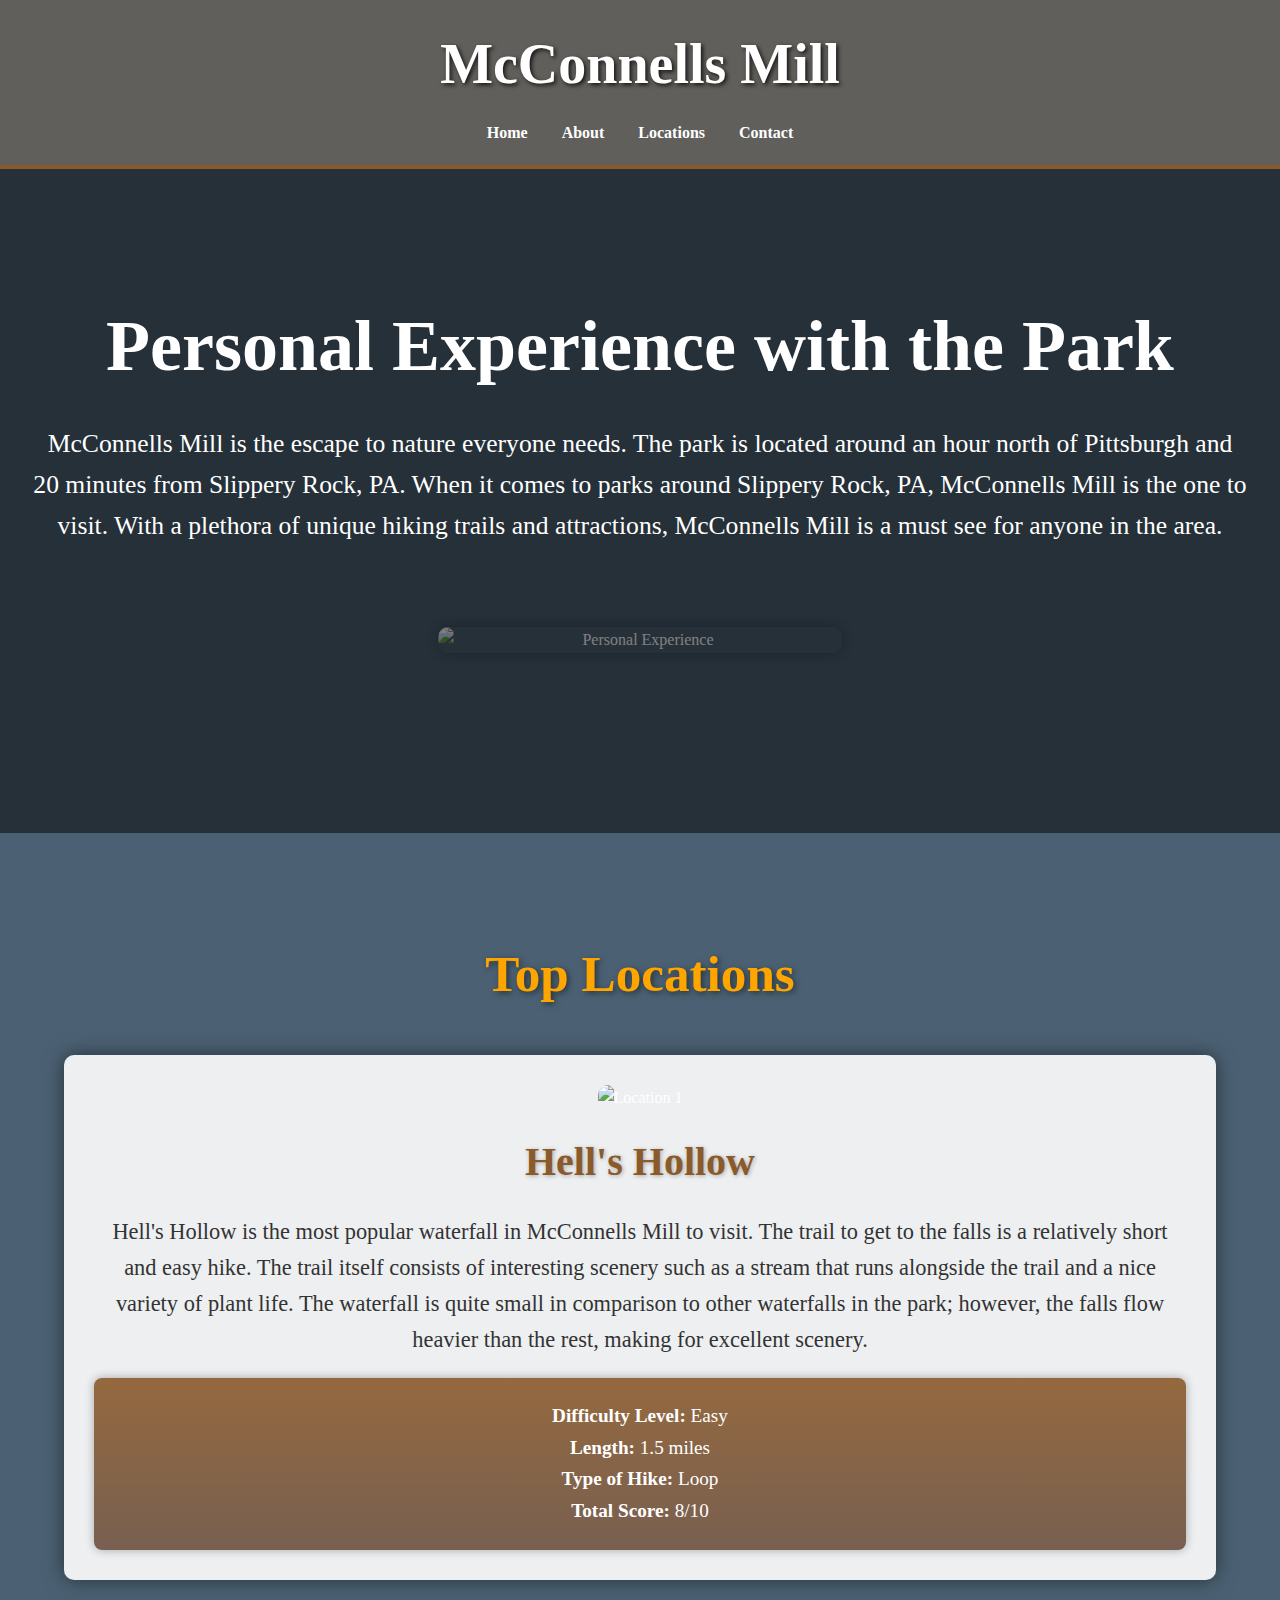
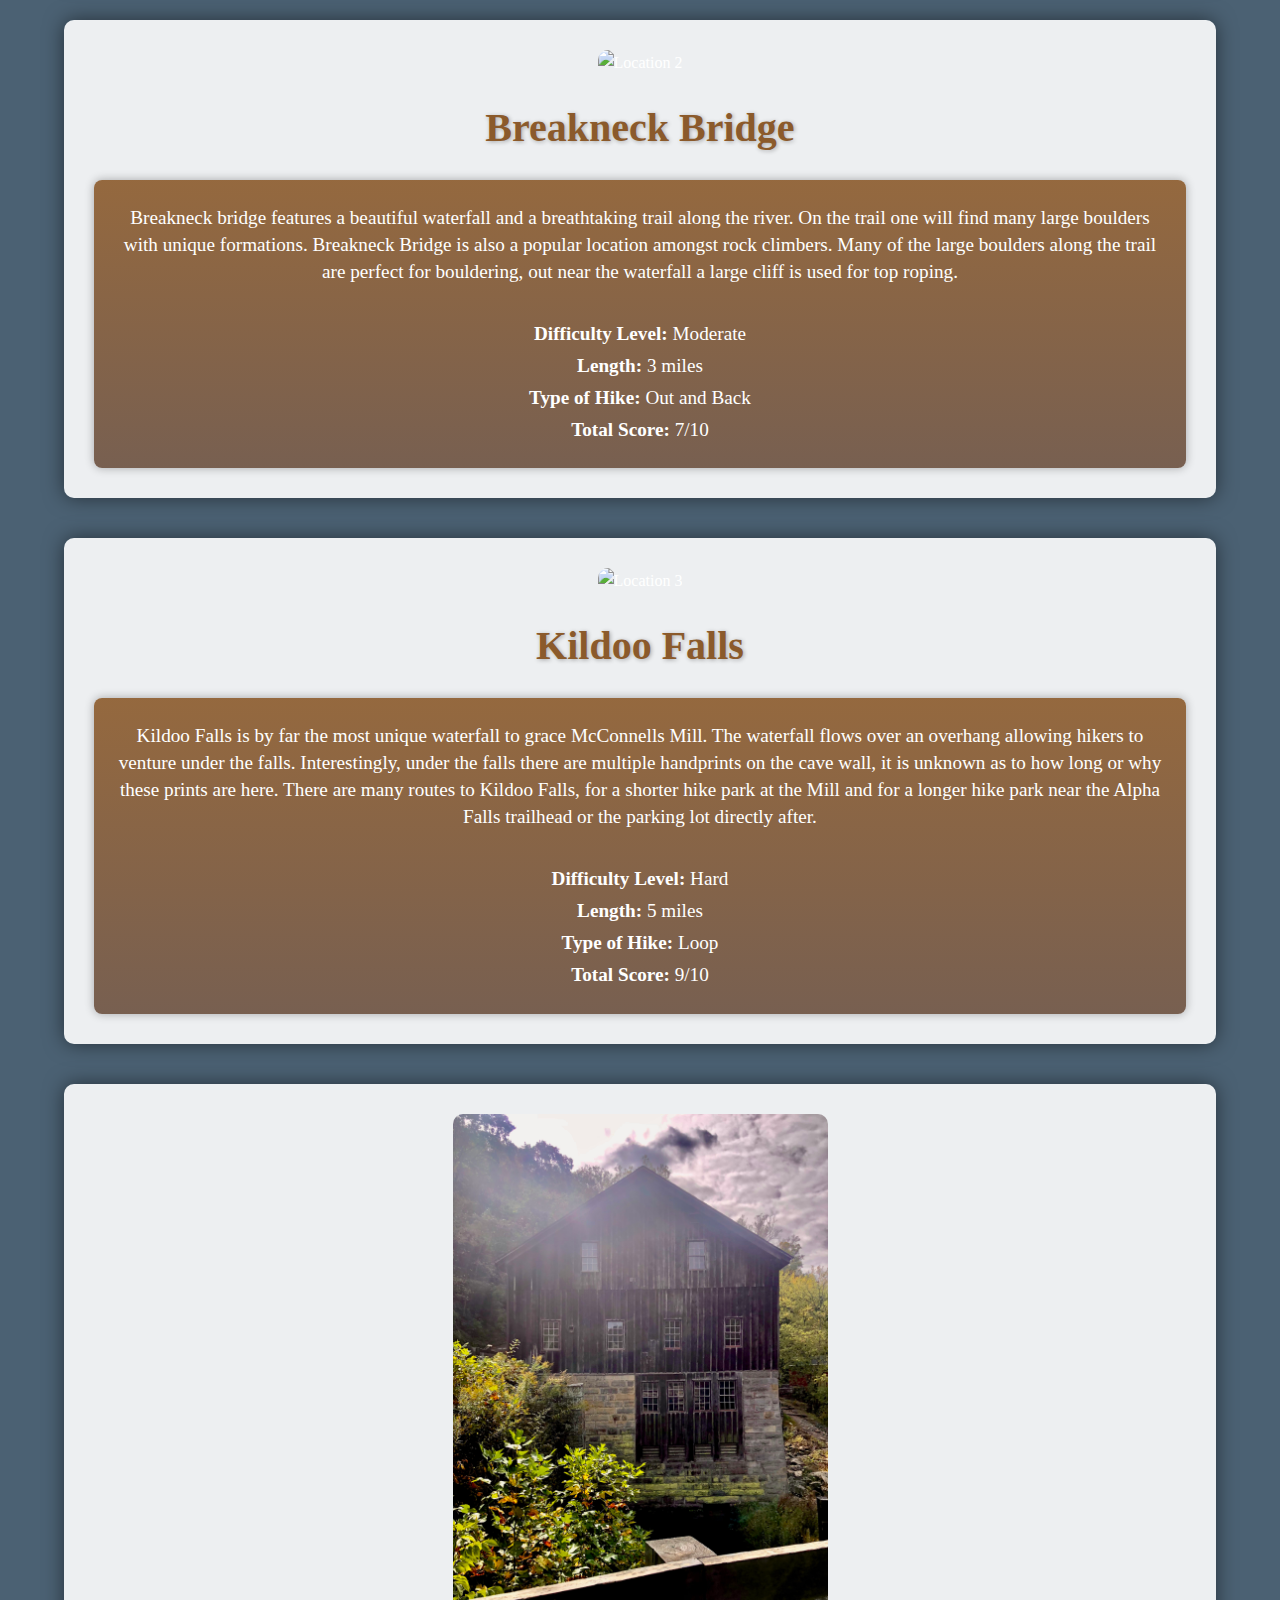
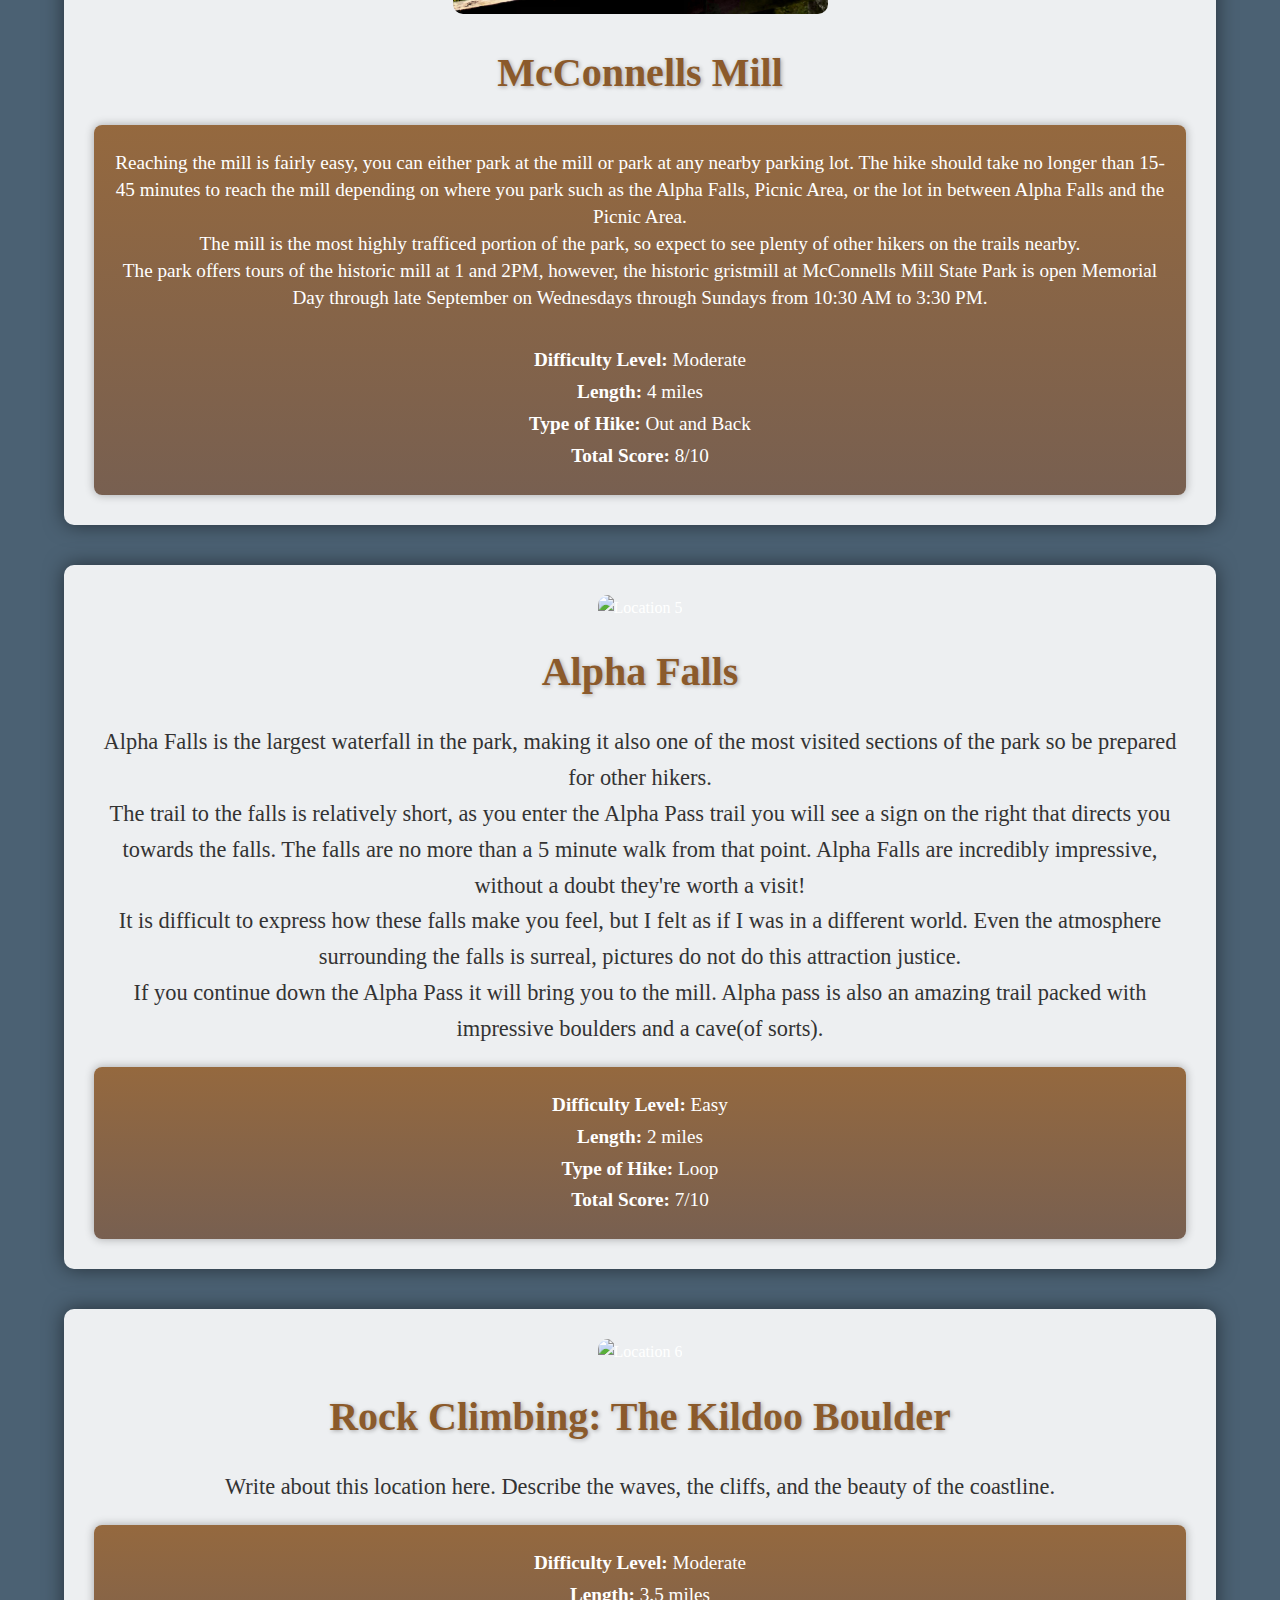
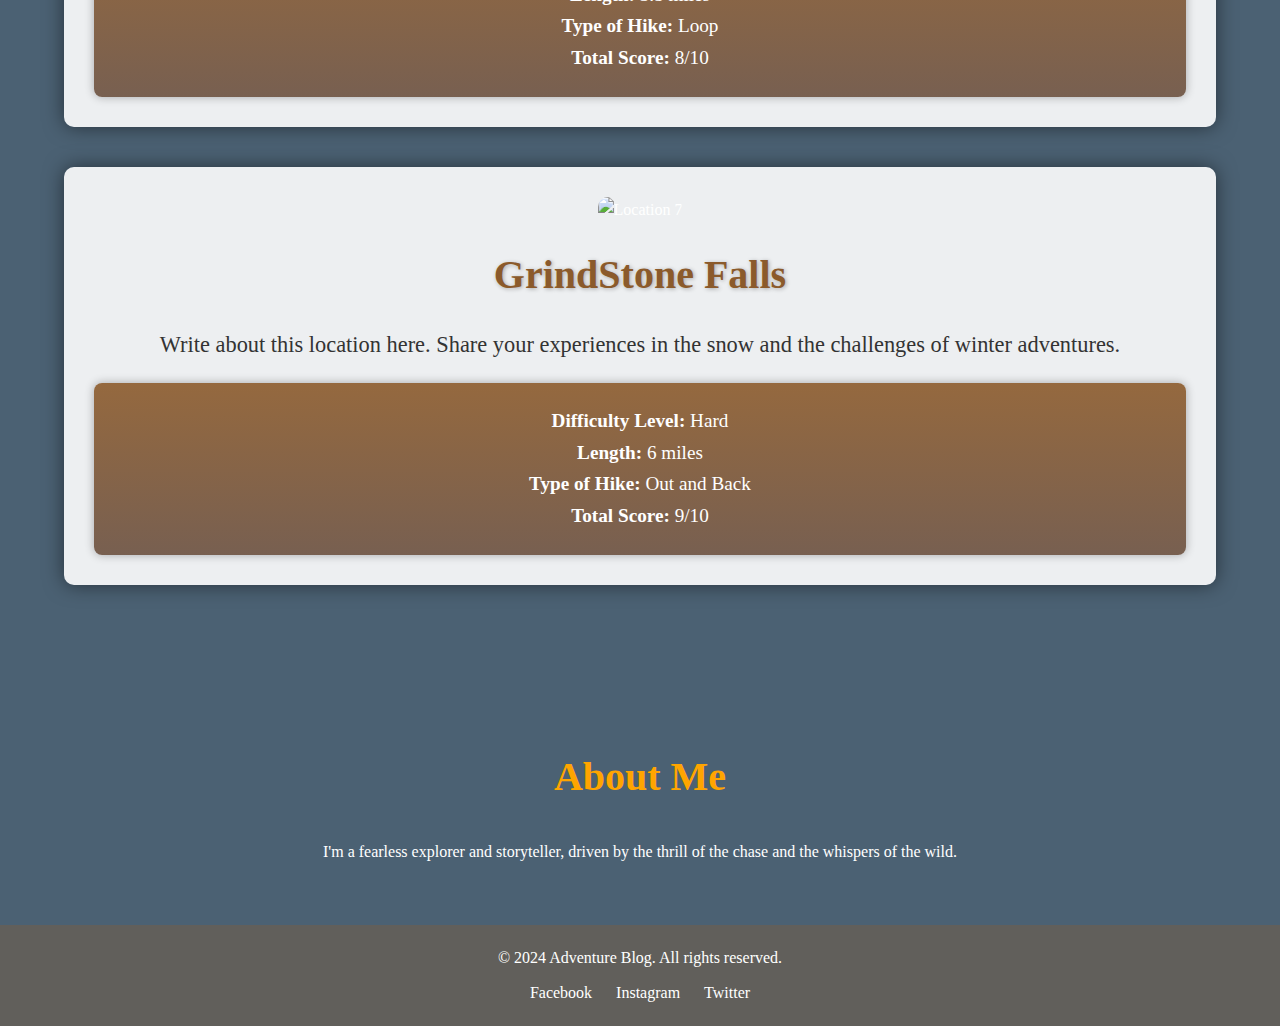
==== commit a98f8948: "2" ====
--- a/McConnell.html
+++ b/McConnell.html
@@ -97,7 +97,7 @@
                 <div class="location">
                     <img src="pics/AlphaFalls.jpg" alt="Location 5">
                     <h3>Alpha Falls</h3>
-                    <p>Write about this location here. Discuss the trek, the scenery, and the peace found in nature.</p>
+                    <p>Alpha Falls is the largest waterfall in the park, making it also one of the most visited sections of the park so be prepared for other hikers.<br> The trail to the falls is relatively short, as you enter the Alpha Pass trail you will see a sign on the right that directs you towards the falls. The falls are no more than a 5 minute walk from that point. Alpha Falls are incredibly impressive, without a doubt they're worth a visit! <br>It is difficult to express how these falls make you feel, but I felt as if I was in a different world. Even the atmosphere surrounding the falls is surreal, pictures do not do this attraction justice.<br> If you continue down the Alpha Pass it will bring you to the mill. Alpha pass is also an amazing trail packed with impressive boulders and a cave(of sorts).</p>
                     <div class="hike-details">
                         <p><strong>Difficulty Level:</strong> Easy</p>
                         <p><strong>Length:</strong> 2 miles</p>
--- a/styles.css
+++ b/styles.css
@@ -84,7 +84,7 @@
   z-index: 2;
   position: relative;
   margin: 20px 0;
-  padding-left:2%;
+  padding-left:5%;
  
 }
 
@@ -187,7 +187,7 @@
 .about h2 {
   margin-bottom: 30px;
   font-size: 2.5em;
-  color: #765d43; /* About section heading color */
+  color: #FFA500; /* About section heading color */
 }
 
 /* Footer Styles */
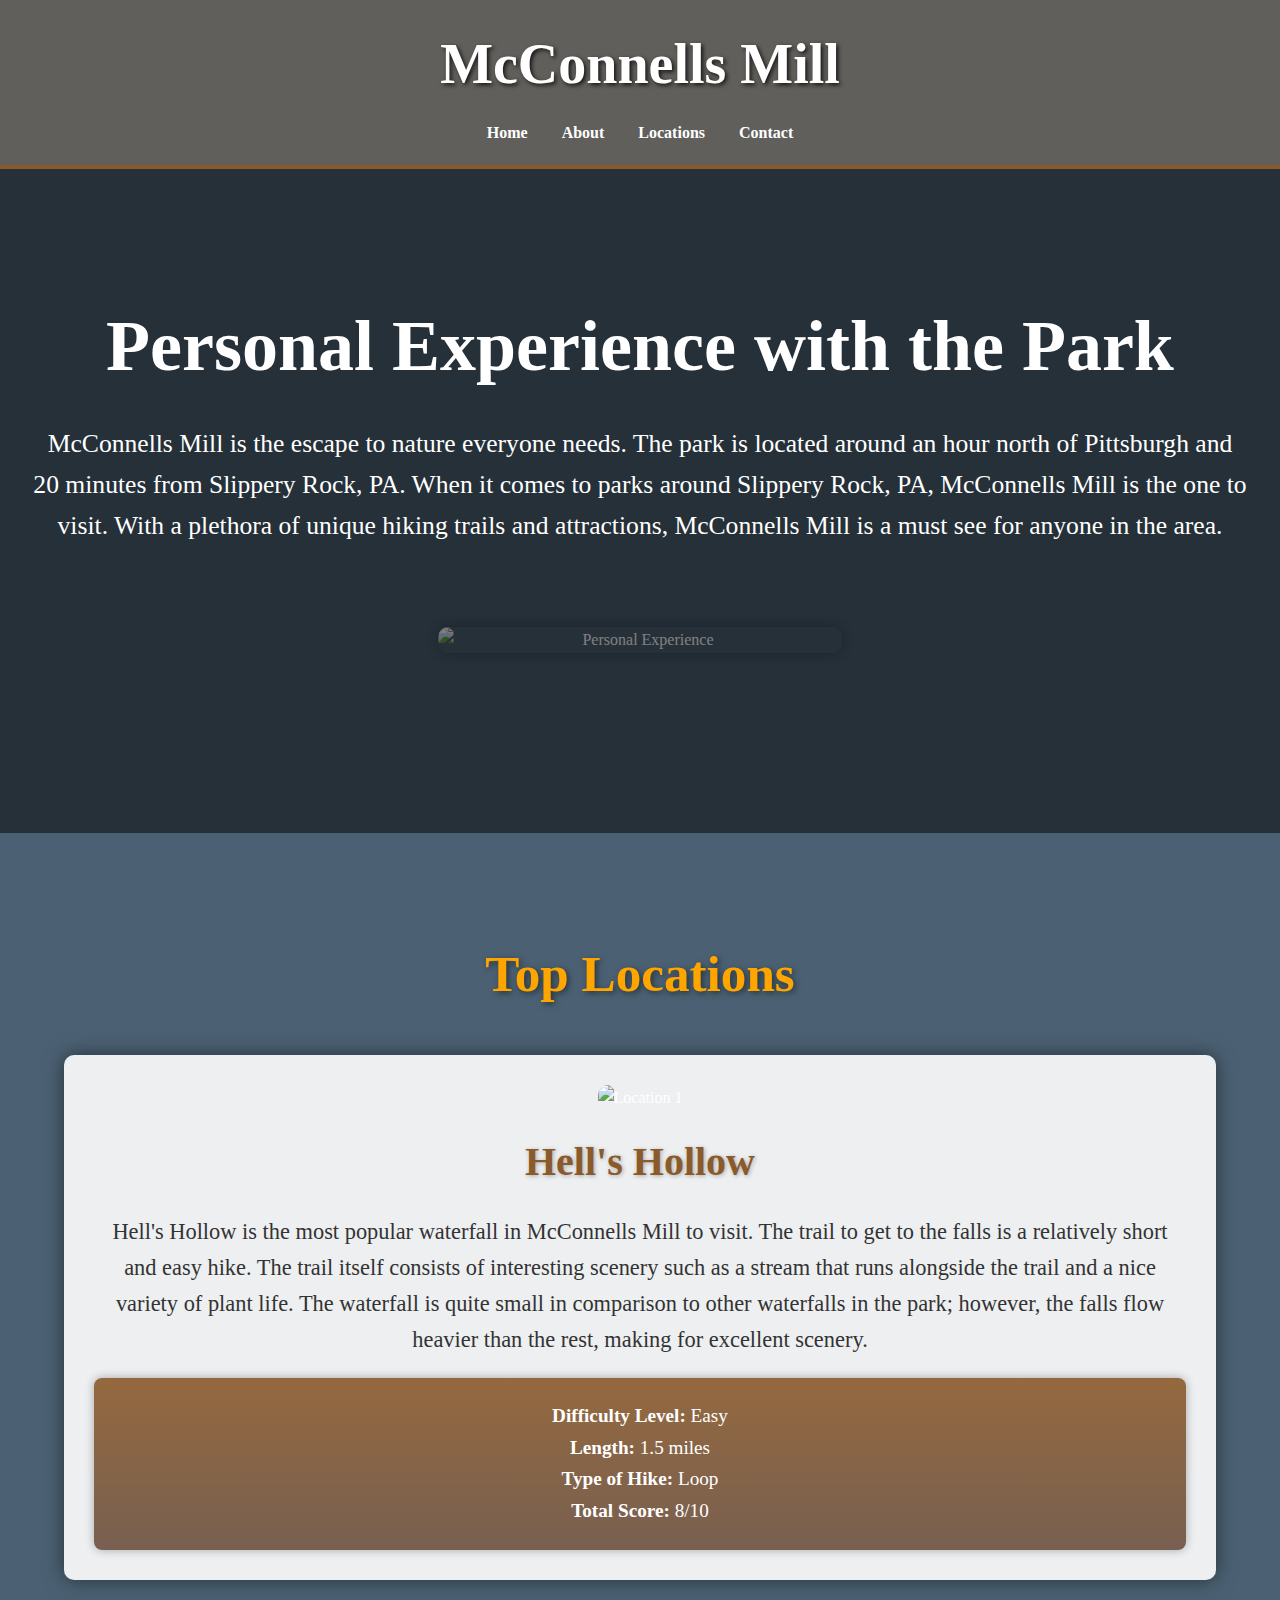
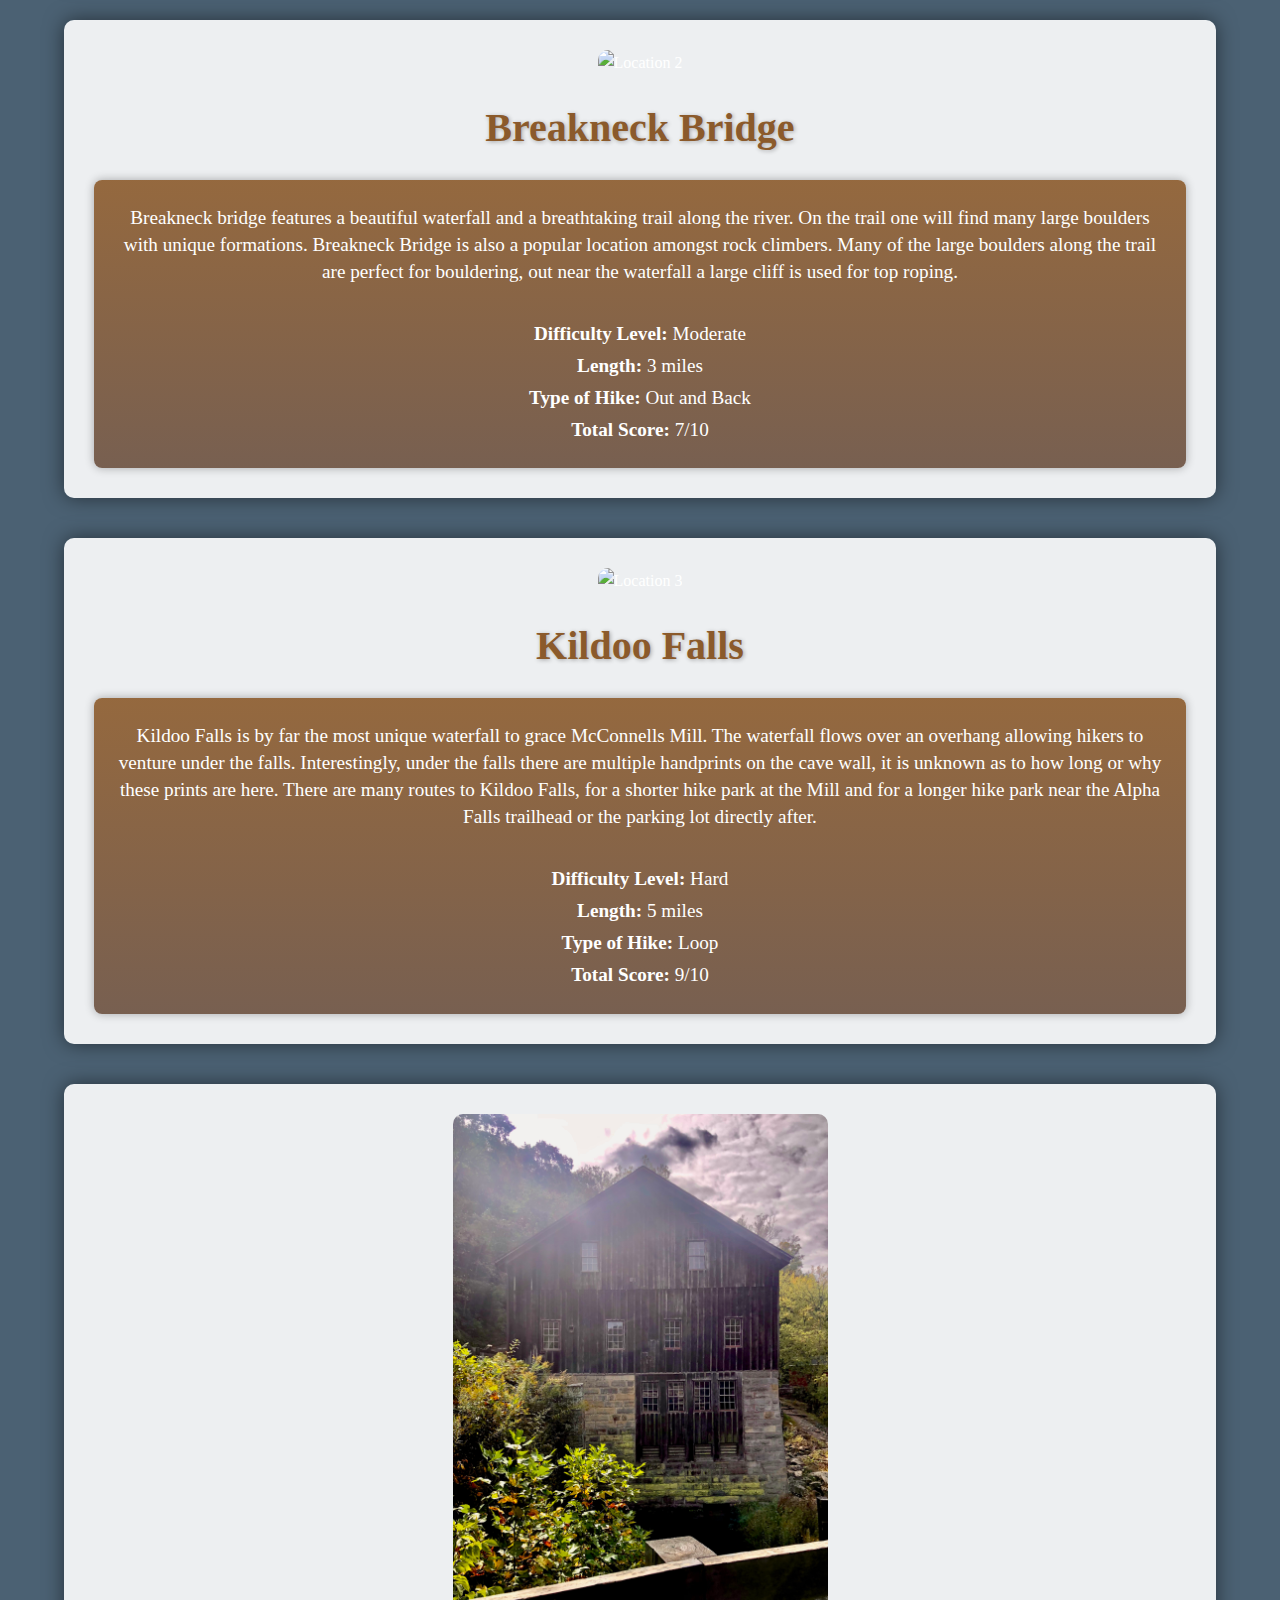
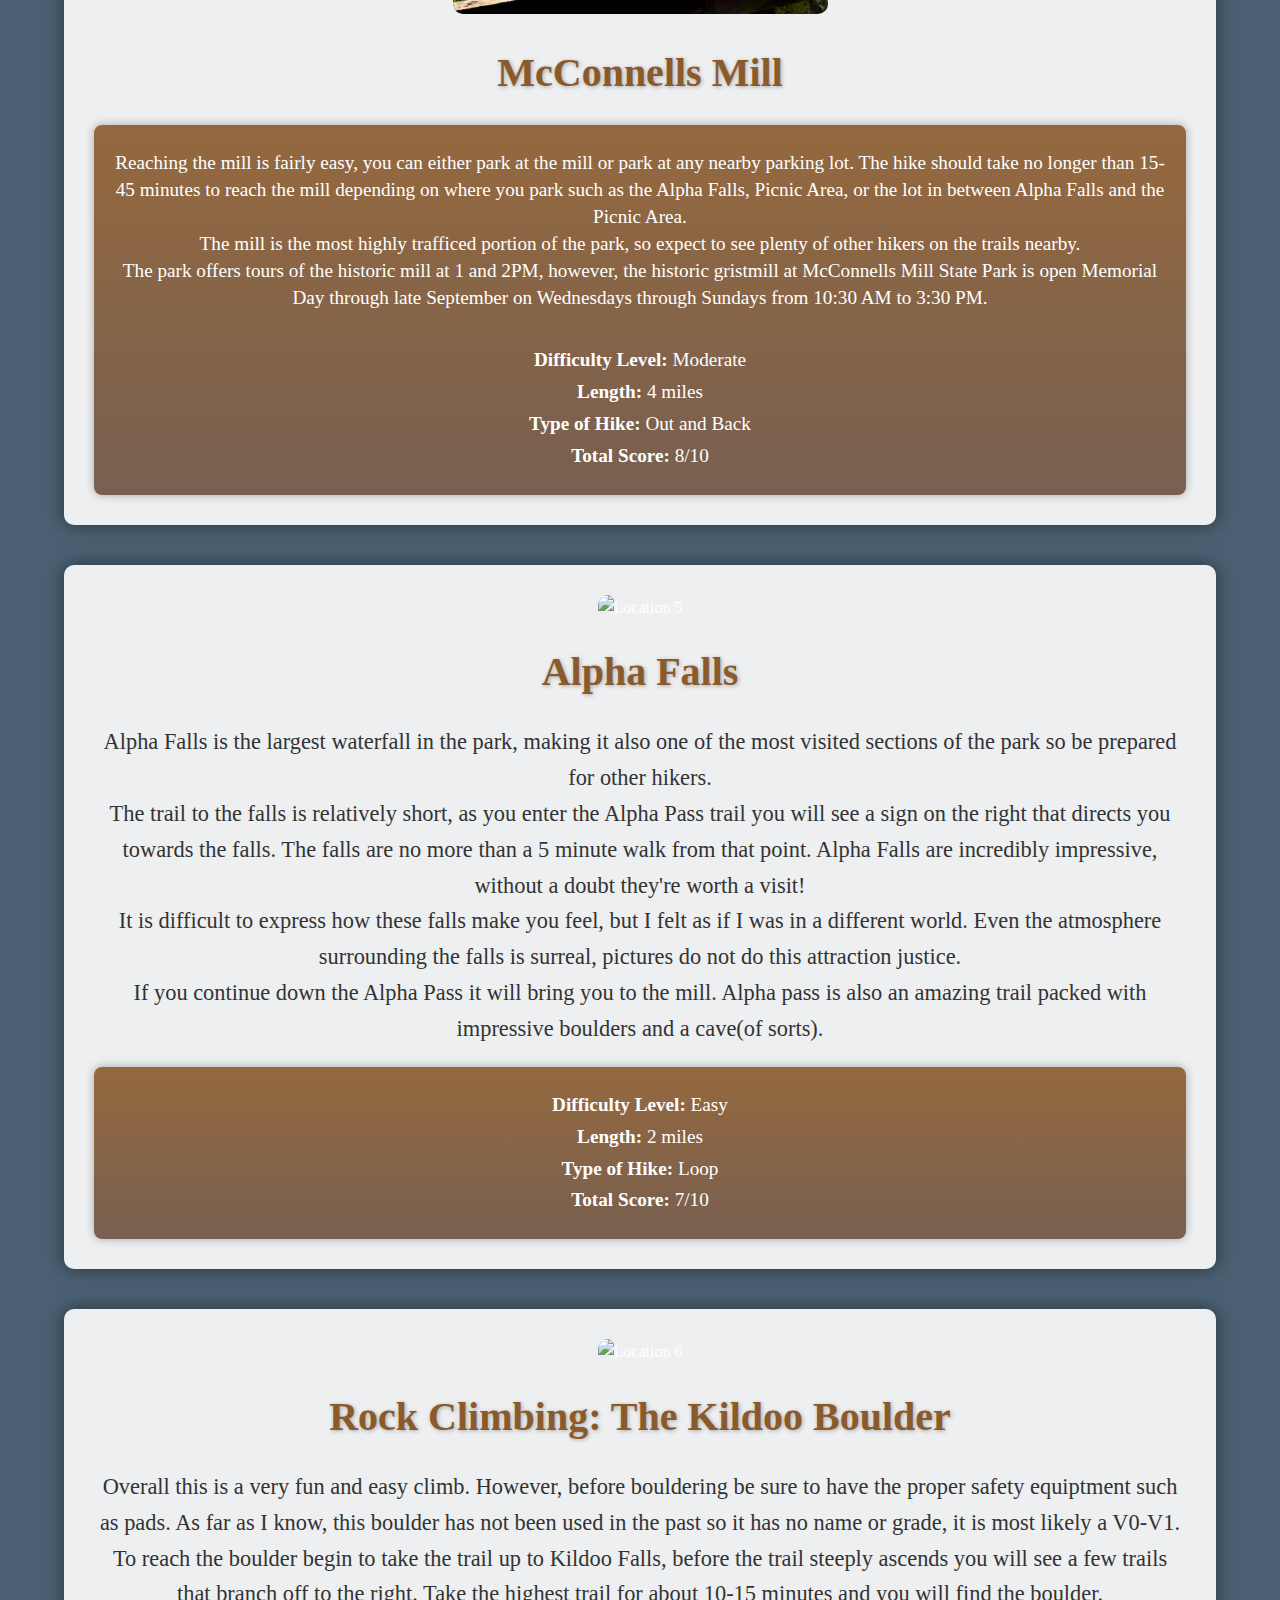
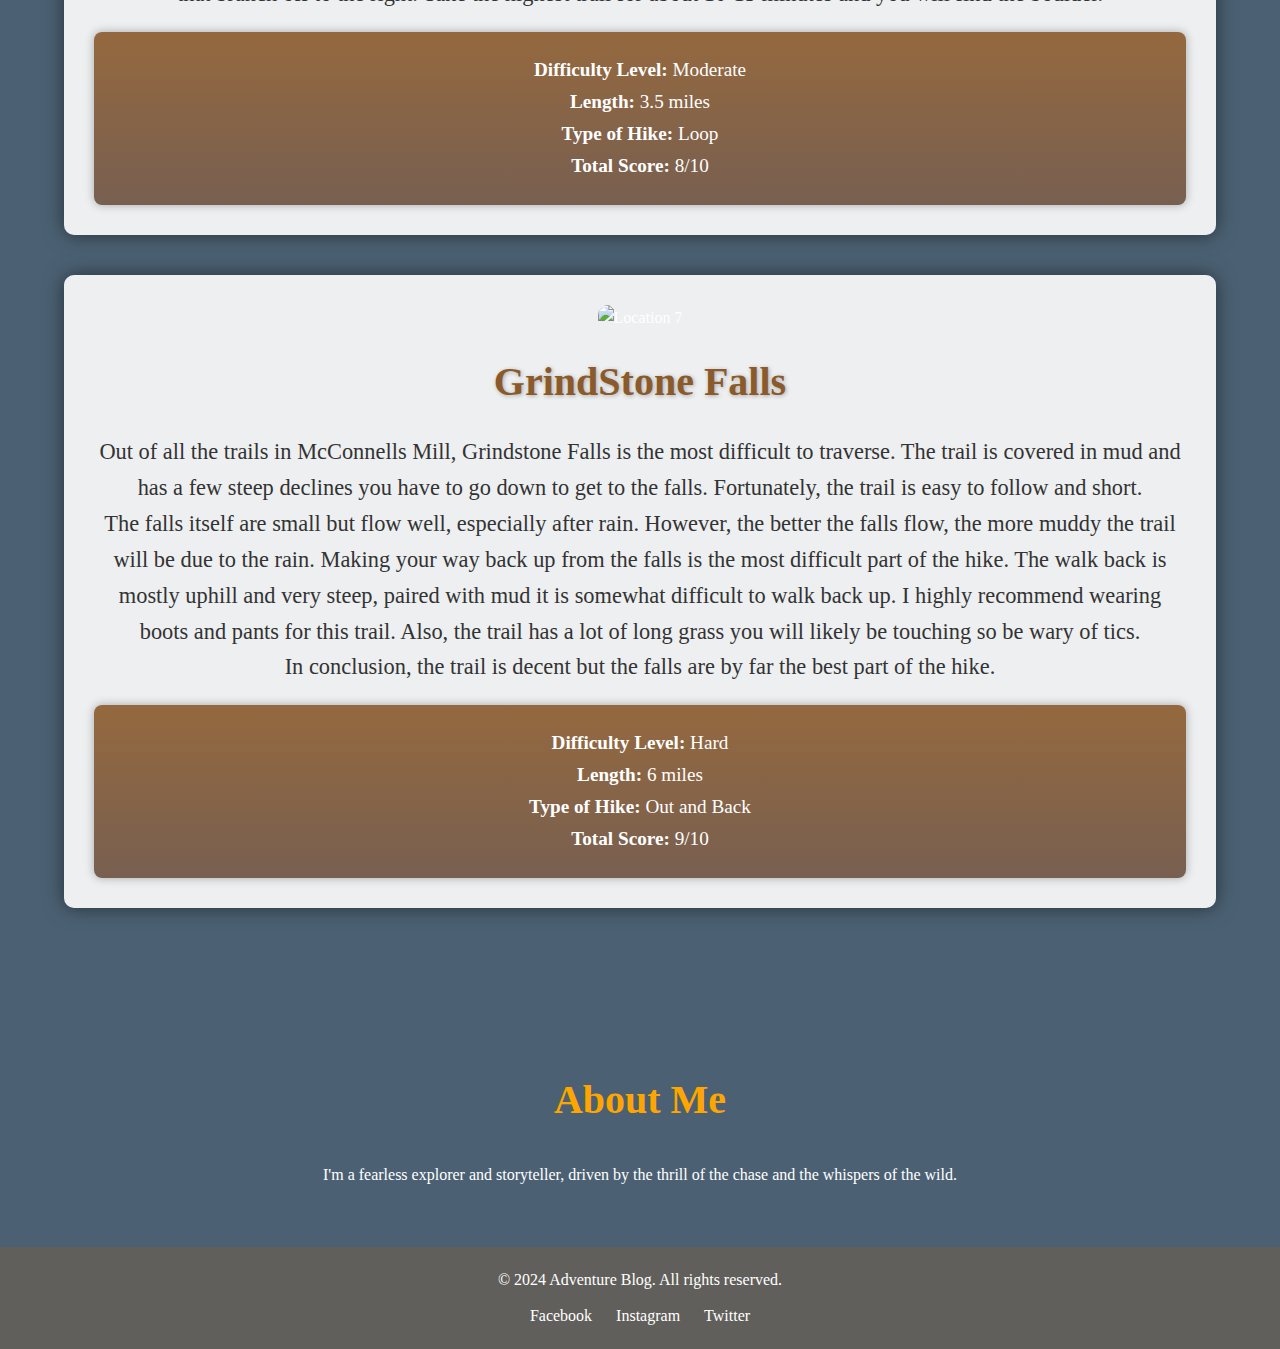
==== commit a45cfa7c: "1" ====
--- a/McConnell.html
+++ b/McConnell.html
@@ -109,7 +109,8 @@
                 <div class="location">
                     <img src="pics/Climbing.jpg" alt="Location 6">
                     <h3>Rock Climbing: The Kildoo Boulder</h3>
-                    <p>Write about this location here. Describe the waves, the cliffs, and the beauty of the coastline.</p>
+                    <p>Overall this is a very fun and easy climb. However, before bouldering be sure to have the proper safety equiptment such as pads. As far as I know, this boulder has not been used in the past so it has no name or grade, it is most likely a V0-V1.
+                      <br>  To reach the boulder begin to take the trail up to Kildoo Falls, before the trail steeply ascends you will see a few trails that branch off to the right. Take the highest trail for about 10-15 minutes and you will find the boulder.</p>
                     <div class="hike-details">
                         <p><strong>Difficulty Level:</strong> Moderate</p>
                         <p><strong>Length:</strong> 3.5 miles</p>
@@ -121,7 +122,9 @@
                 <div class="location">
                     <img src="pics/GrindFalls.jpg" alt="Location 7">
                     <h3>GrindStone Falls</h3>
-                    <p>Write about this location here. Share your experiences in the snow and the challenges of winter adventures.</p>
+                    <p>Out of all the trails in McConnells Mill, Grindstone Falls is the most difficult to traverse. The trail is covered in mud and has a few steep declines you have to go down to get to the falls. Fortunately, the trail is easy to follow and short. <br>The falls itself are small but flow well, especially after rain. However, the better the falls flow, the more muddy the trail will be due to the rain. Making your way back up from the falls is the most difficult part of the hike. The walk back is mostly uphill and very steep, paired with mud it is somewhat difficult to walk back up. I highly recommend wearing boots and pants for this trail. Also, the trail has a lot of long grass you will likely be touching so be wary of tics.<br> In conclusion, the trail is decent but the falls are by far the best part of the hike.
+
+                    </p>
                     <div class="hike-details">
                         <p><strong>Difficulty Level:</strong> Hard</p>
                         <p><strong>Length:</strong> 6 miles</p>
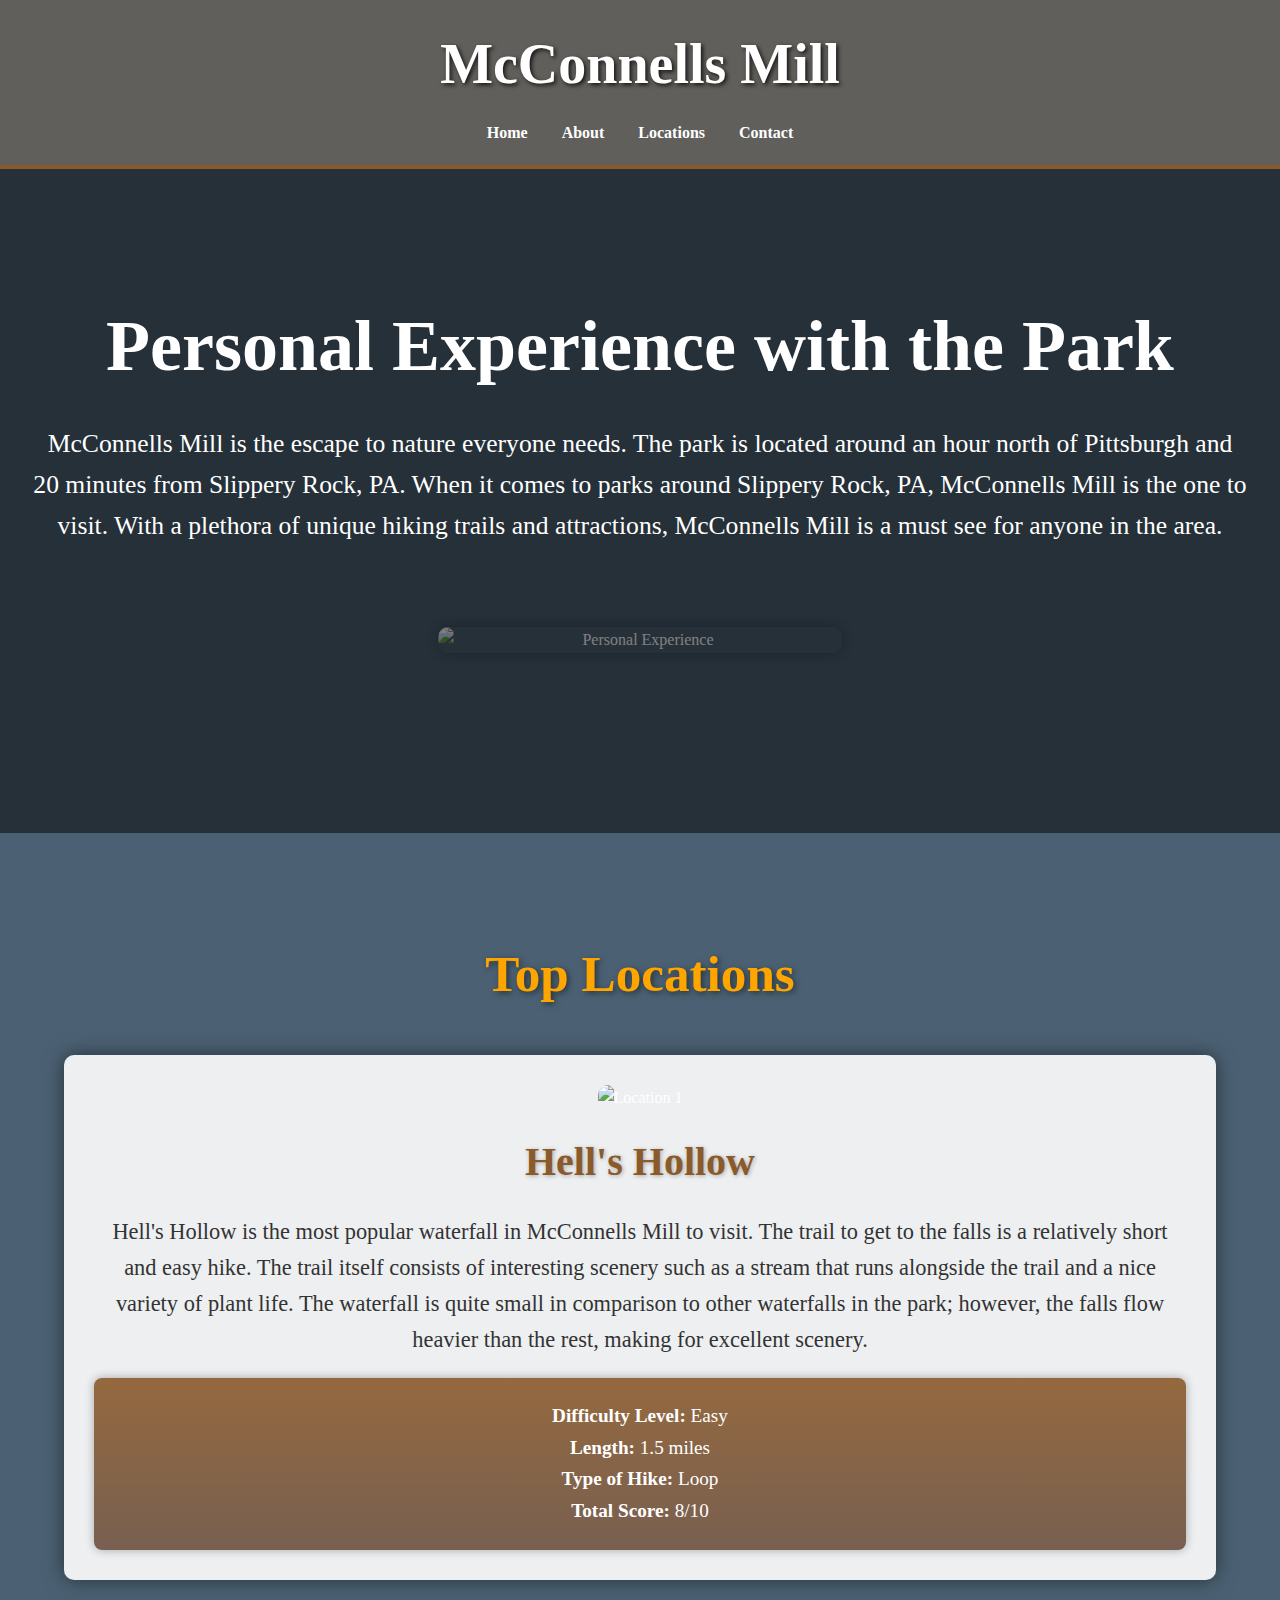
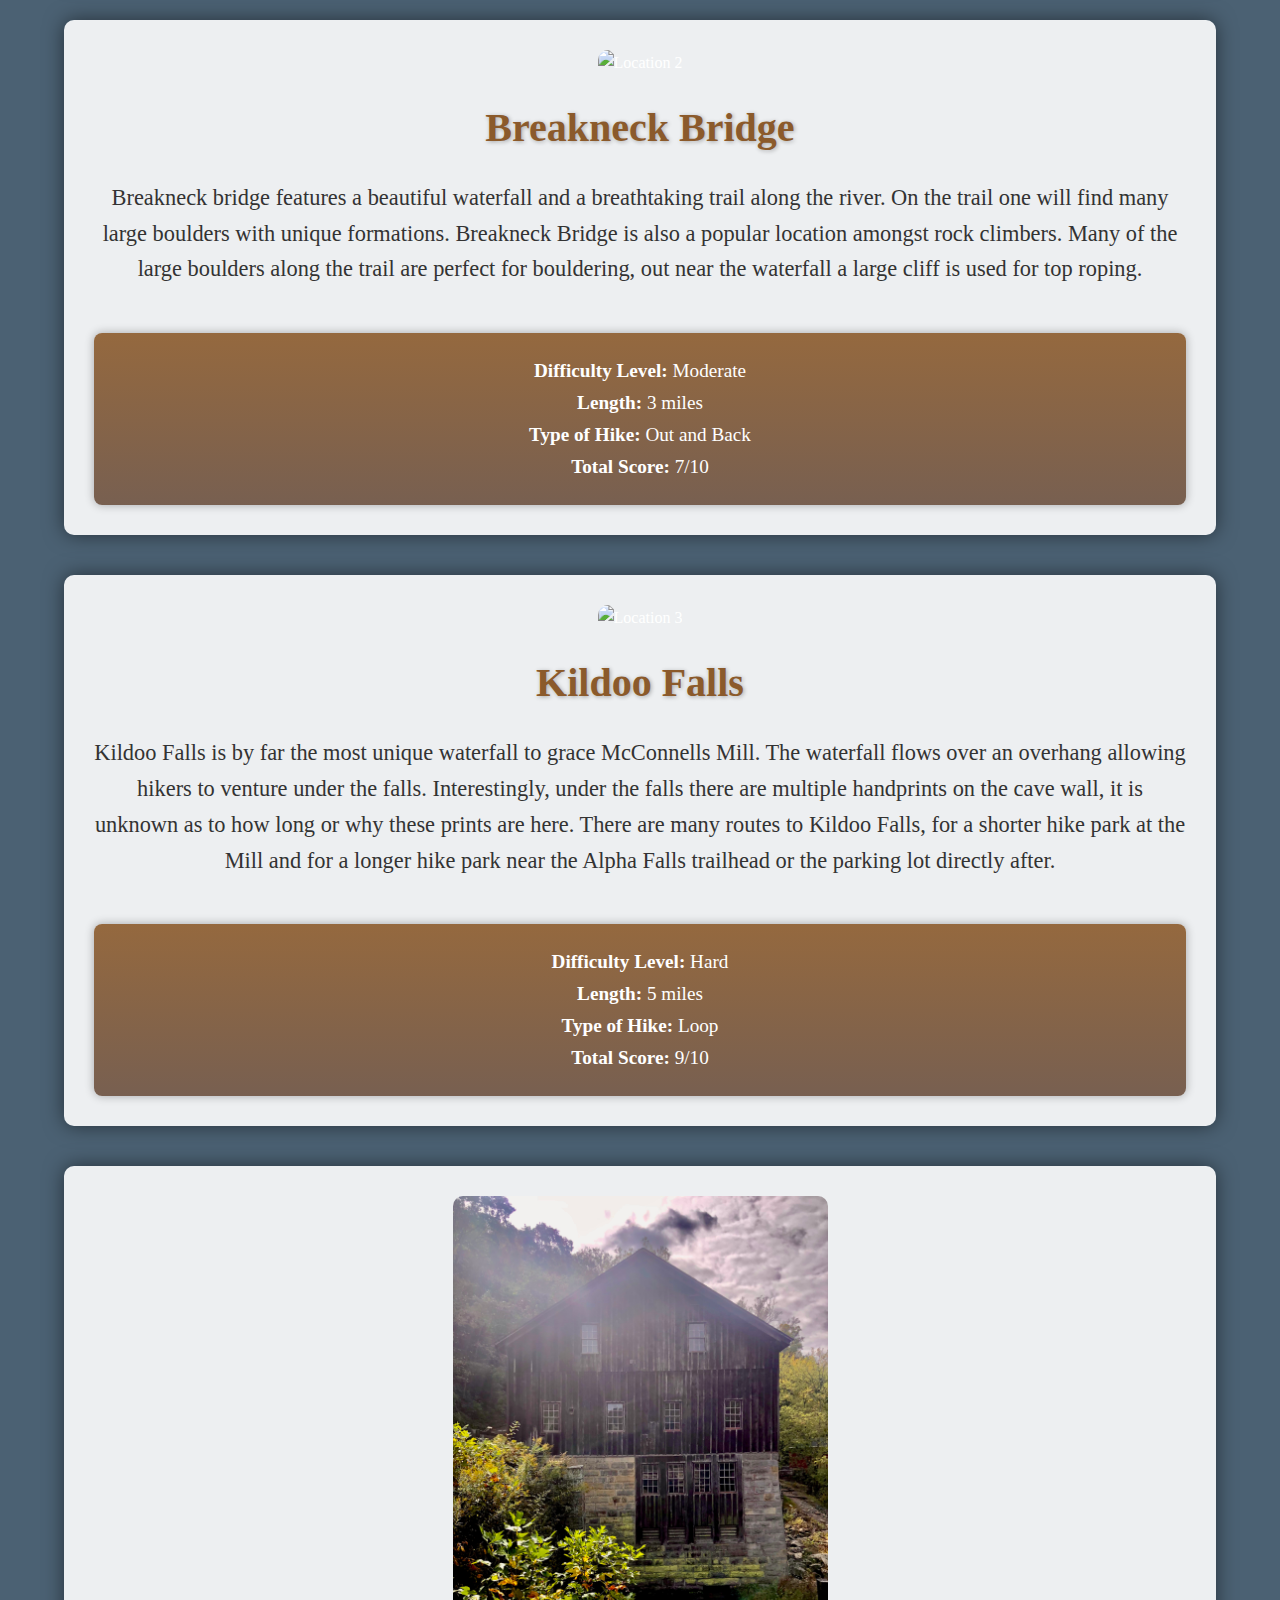
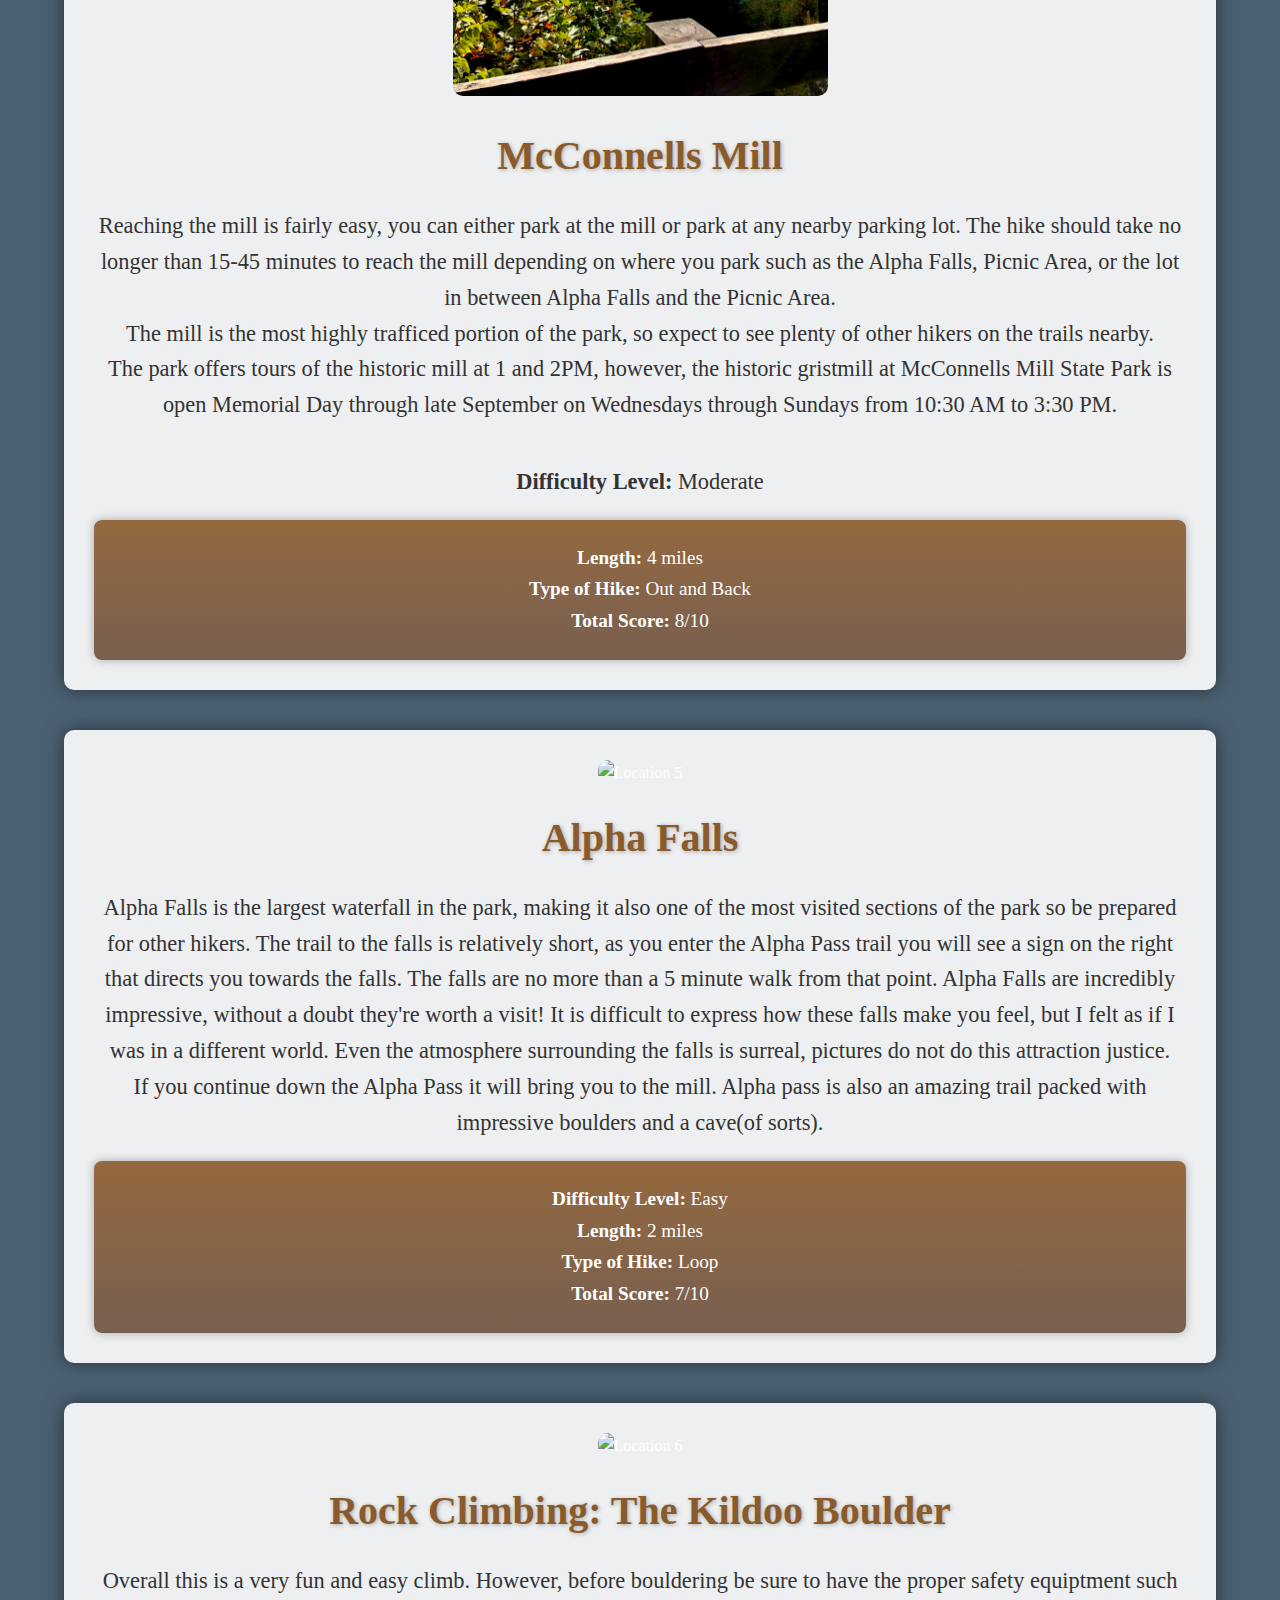
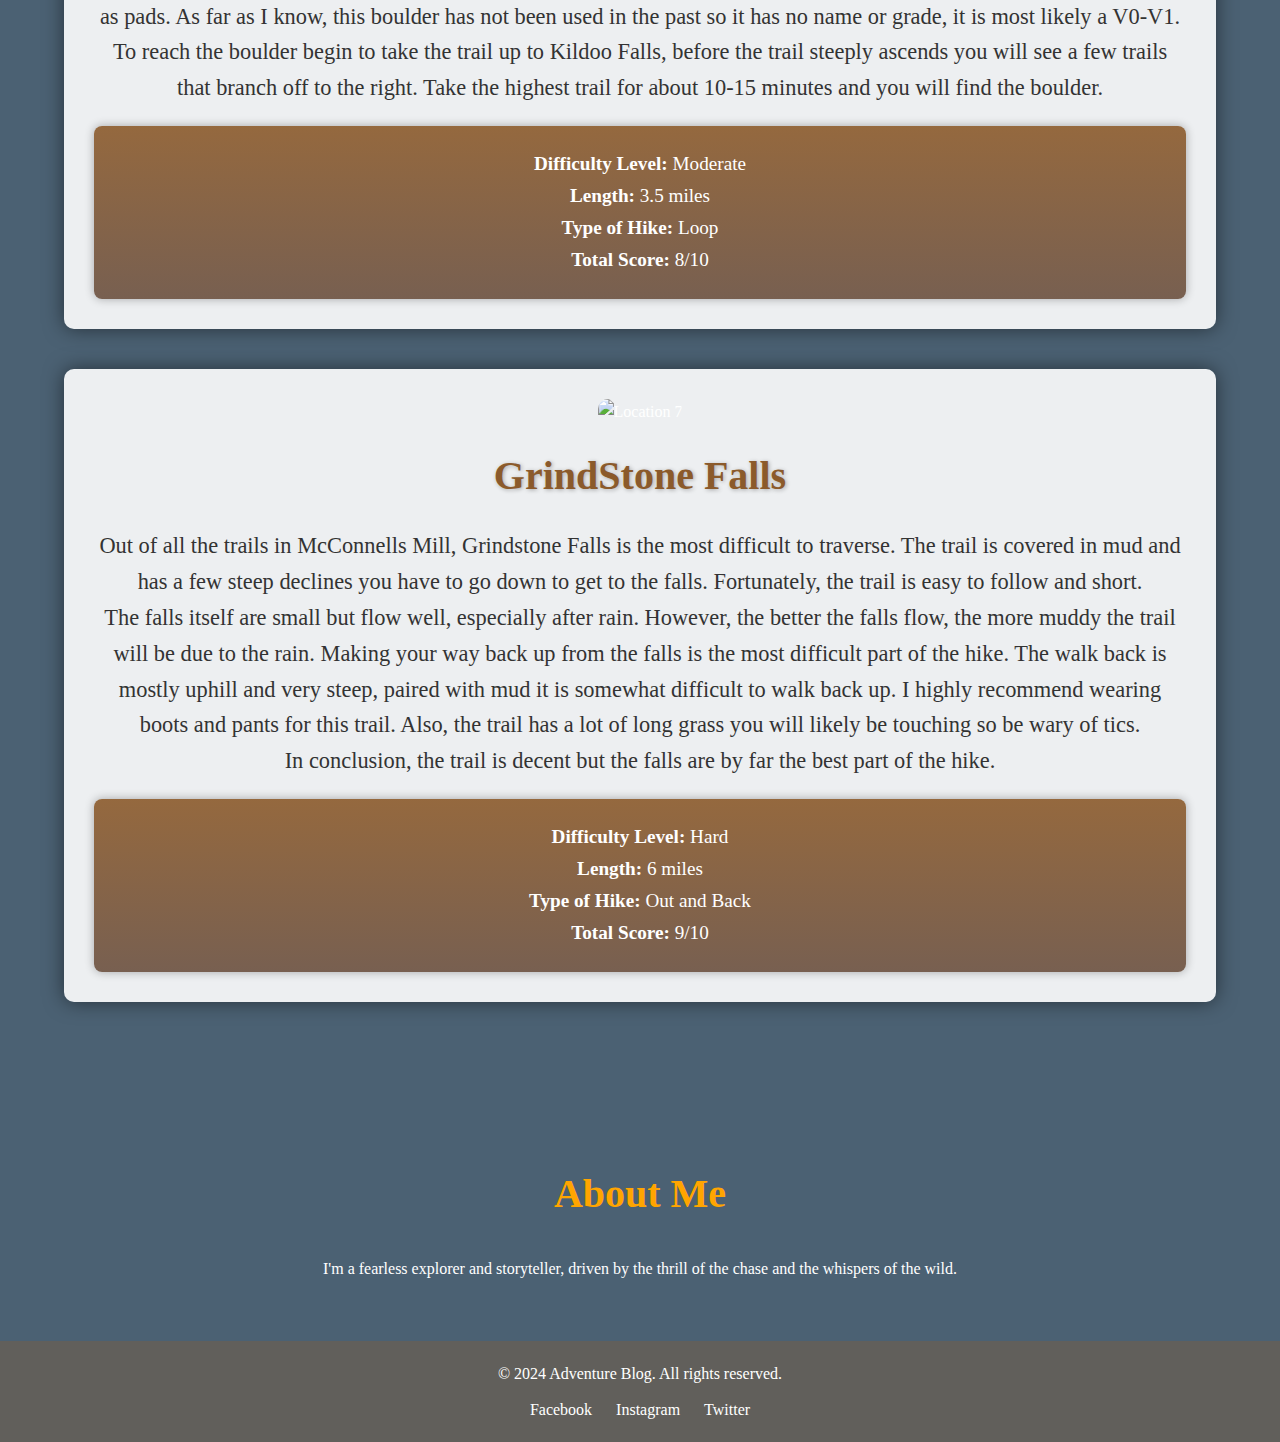
==== commit 0e0bdcd4: "new idea" ====
--- a/McConnell.html
+++ b/McConnell.html
@@ -54,8 +54,9 @@
                 <div class="location">
                     <img src="pics/IMG_8909.jpg" alt="Location 2">
                     <h3>Breakneck Bridge</h3>
+                    <p>Breakneck bridge features a beautiful waterfall and a breathtaking trail along the river. On the trail one will find many large boulders with unique formations. Breakneck Bridge is also a popular location amongst rock climbers. Many of the large boulders along the trail are perfect for bouldering, out near the waterfall a large cliff is used for top roping.</p><br>
                     <div class="hike-details">
-                        <p>Breakneck bridge features a beautiful waterfall and a breathtaking trail along the river. On the trail one will find many large boulders with unique formations. Breakneck Bridge is also a popular location amongst rock climbers. Many of the large boulders along the trail are perfect for bouldering, out near the waterfall a large cliff is used for top roping.</p><br>
+                       
                         <p><strong>Difficulty Level:</strong> Moderate</p>
                         <p><strong>Length:</strong> 3 miles</p>
                         <p><strong>Type of Hike:</strong> Out and Back</p>
@@ -66,10 +67,10 @@
                 <div class="location">
                     <img src="pics/IMG_8186.jpg" alt="Location 3">
                     <h3>Kildoo Falls</h3>
-                
+                    <p> Kildoo Falls is by far the most unique waterfall to grace McConnells Mill. The waterfall flows over an overhang allowing hikers to venture under the falls. Interestingly, under the falls there are multiple handprints on the cave wall, it is unknown as to how long or why these prints are here.
+                        There are many routes to Kildoo Falls, for a shorter hike park at the Mill and for a longer hike park near the Alpha Falls trailhead or the parking lot directly after.</p><br>
                     <div class="hike-details">
-                       <p> Kildoo Falls is by far the most unique waterfall to grace McConnells Mill. The waterfall flows over an overhang allowing hikers to venture under the falls. Interestingly, under the falls there are multiple handprints on the cave wall, it is unknown as to how long or why these prints are here.
-There are many routes to Kildoo Falls, for a shorter hike park at the Mill and for a longer hike park near the Alpha Falls trailhead or the parking lot directly after.</p><br>
+                    
 
 
                         <p><strong>Difficulty Level:</strong> Hard</p>
@@ -82,12 +83,12 @@
                 <div class="location">
                     <img src="pics/Mill.jpg" alt="Location 4">
                     <h3>McConnells Mill</h3>
-                 
+                    <p>Reaching the mill is fairly easy, you can either park at the mill or park at any nearby parking lot. The hike should take no longer than 15-45 minutes to reach the mill depending on where you park such as the Alpha Falls, Picnic Area, or the lot in between Alpha Falls and the Picnic Area.<br>
+                        The mill is the most highly trafficed portion of the park, so expect to see plenty of other hikers on the trails nearby.<br>
+                        The park offers tours of the historic mill at 1 and 2PM, however, the historic gristmill at McConnells Mill State Park is open Memorial Day through late September on Wednesdays through Sundays from 10:30 AM to 3:30 PM.</p><br>
+                    <p><strong>Difficulty Level:</strong> Moderate</p>
                     <div class="hike-details">
-                        <p>Reaching the mill is fairly easy, you can either park at the mill or park at any nearby parking lot. The hike should take no longer than 15-45 minutes to reach the mill depending on where you park such as the Alpha Falls, Picnic Area, or the lot in between Alpha Falls and the Picnic Area.<br>
-                            The mill is the most highly trafficed portion of the park, so expect to see plenty of other hikers on the trails nearby.<br>
-                            The park offers tours of the historic mill at 1 and 2PM, however, the historic gristmill at McConnells Mill State Park is open Memorial Day through late September on Wednesdays through Sundays from 10:30 AM to 3:30 PM.</p><br>
-                        <p><strong>Difficulty Level:</strong> Moderate</p>
+                        
                         <p><strong>Length:</strong> 4 miles</p>
                         <p><strong>Type of Hike:</strong> Out and Back</p>
                         <p><strong>Total Score:</strong> 8/10</p>
@@ -97,7 +98,7 @@
                 <div class="location">
                     <img src="pics/AlphaFalls.jpg" alt="Location 5">
                     <h3>Alpha Falls</h3>
-                    <p>Alpha Falls is the largest waterfall in the park, making it also one of the most visited sections of the park so be prepared for other hikers.<br> The trail to the falls is relatively short, as you enter the Alpha Pass trail you will see a sign on the right that directs you towards the falls. The falls are no more than a 5 minute walk from that point. Alpha Falls are incredibly impressive, without a doubt they're worth a visit! <br>It is difficult to express how these falls make you feel, but I felt as if I was in a different world. Even the atmosphere surrounding the falls is surreal, pictures do not do this attraction justice.<br> If you continue down the Alpha Pass it will bring you to the mill. Alpha pass is also an amazing trail packed with impressive boulders and a cave(of sorts).</p>
+                    <p>Alpha Falls is the largest waterfall in the park, making it also one of the most visited sections of the park so be prepared for other hikers. The trail to the falls is relatively short, as you enter the Alpha Pass trail you will see a sign on the right that directs you towards the falls. The falls are no more than a 5 minute walk from that point. Alpha Falls are incredibly impressive, without a doubt they're worth a visit! It is difficult to express how these falls make you feel, but I felt as if I was in a different world. Even the atmosphere surrounding the falls is surreal, pictures do not do this attraction justice.<br> If you continue down the Alpha Pass it will bring you to the mill. Alpha pass is also an amazing trail packed with impressive boulders and a cave(of sorts).</p>
                     <div class="hike-details">
                         <p><strong>Difficulty Level:</strong> Easy</p>
                         <p><strong>Length:</strong> 2 miles</p>
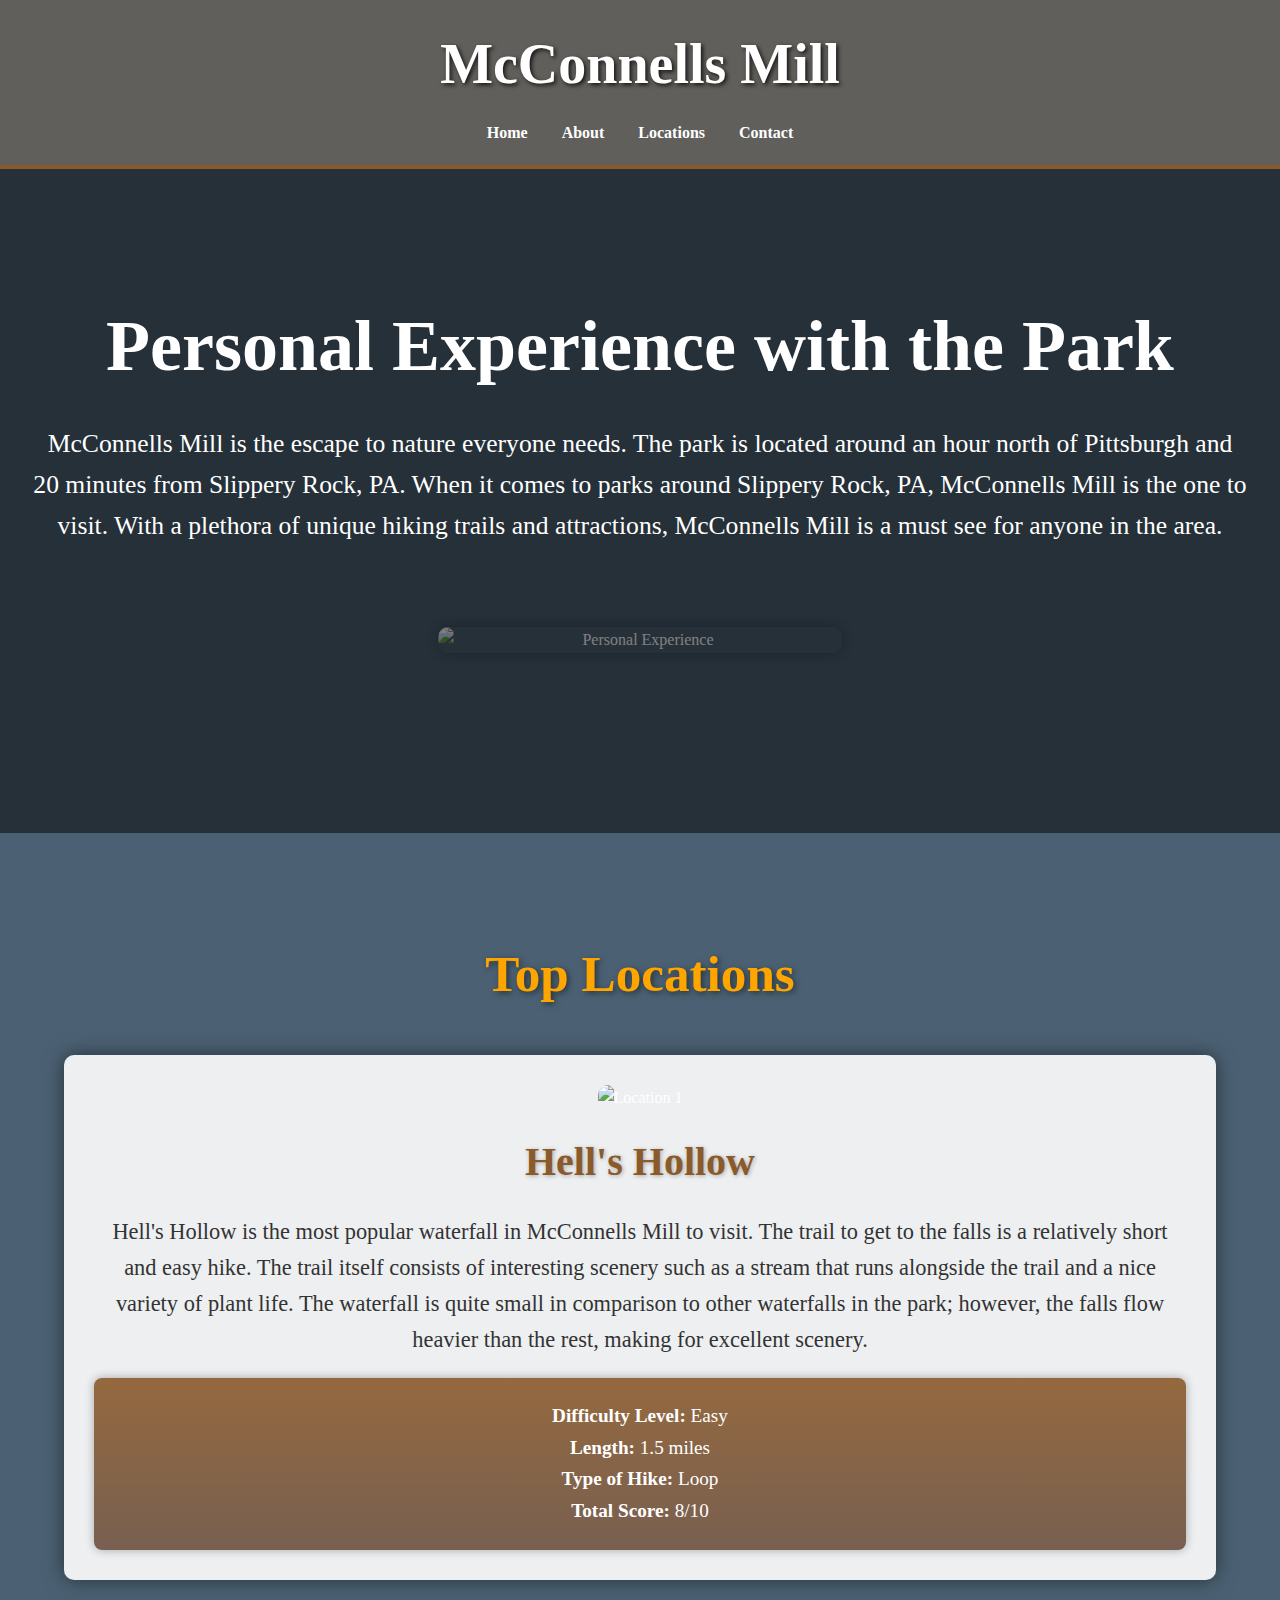
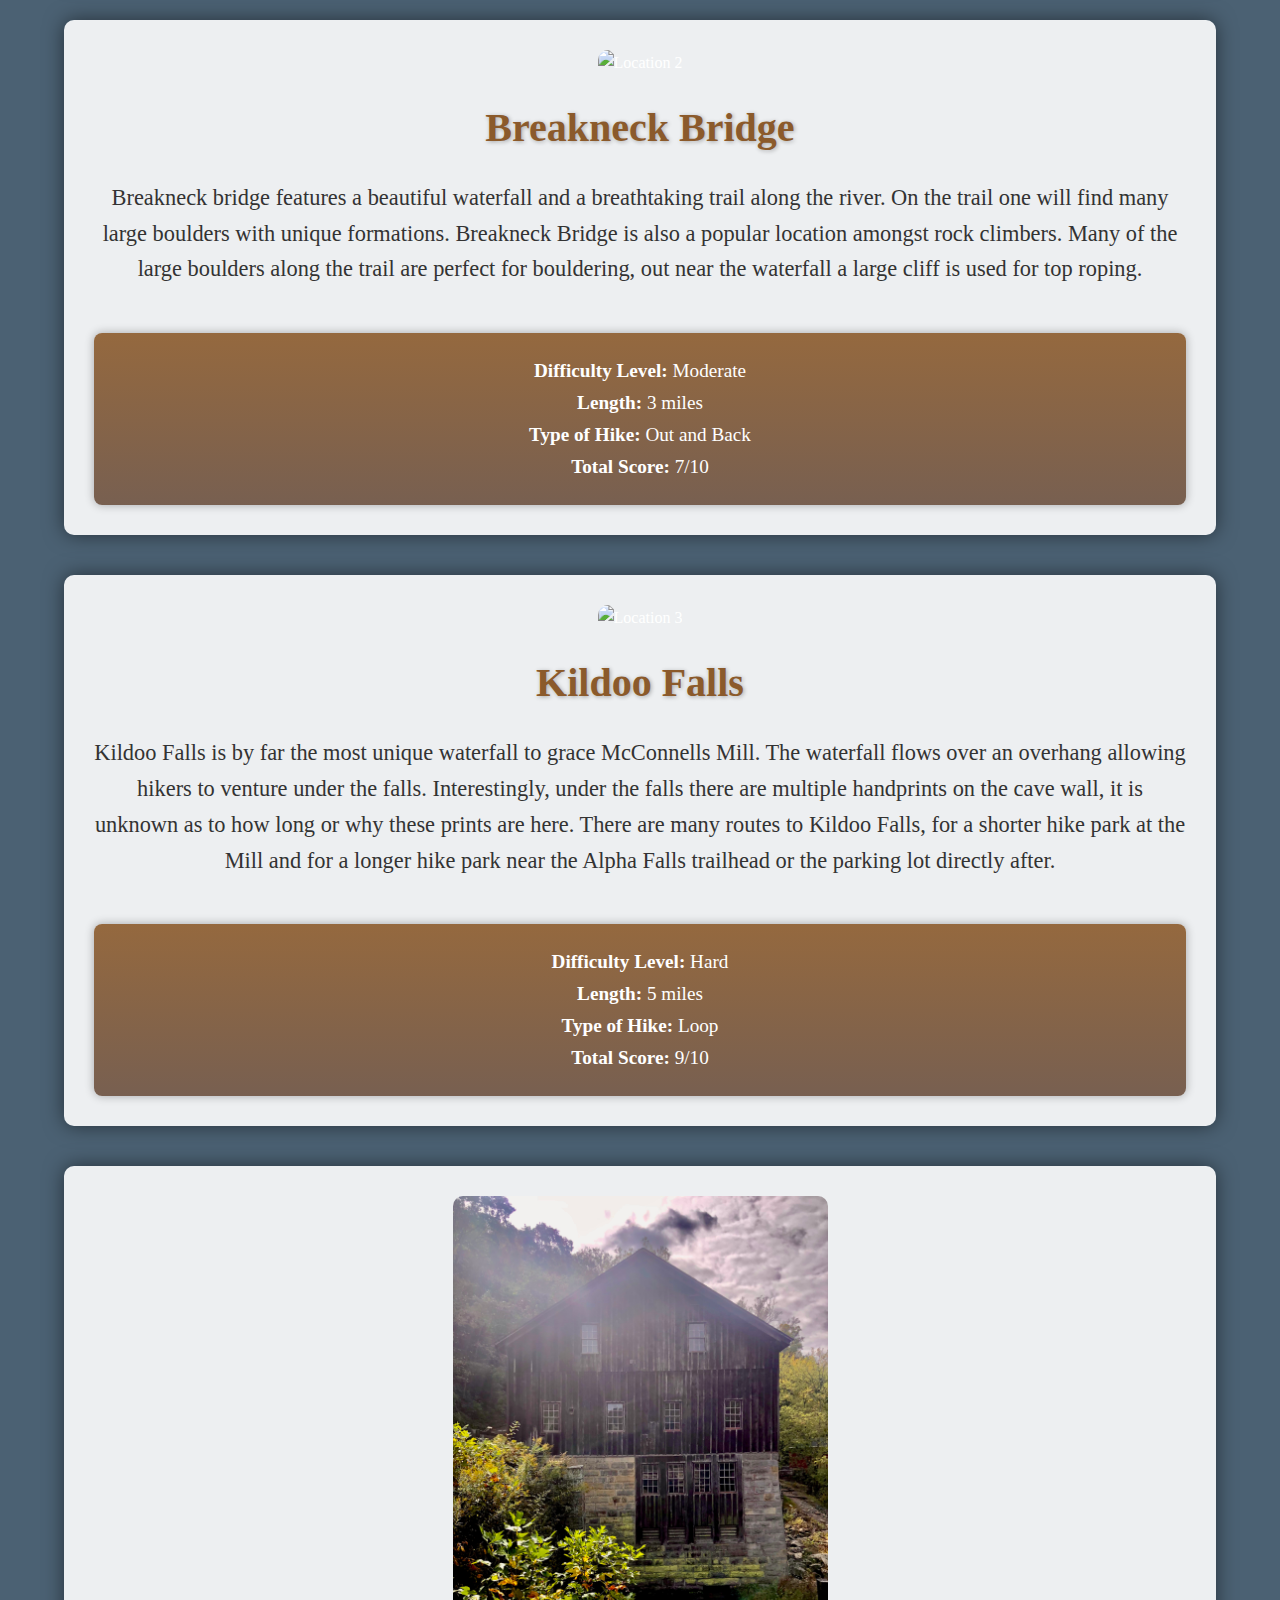
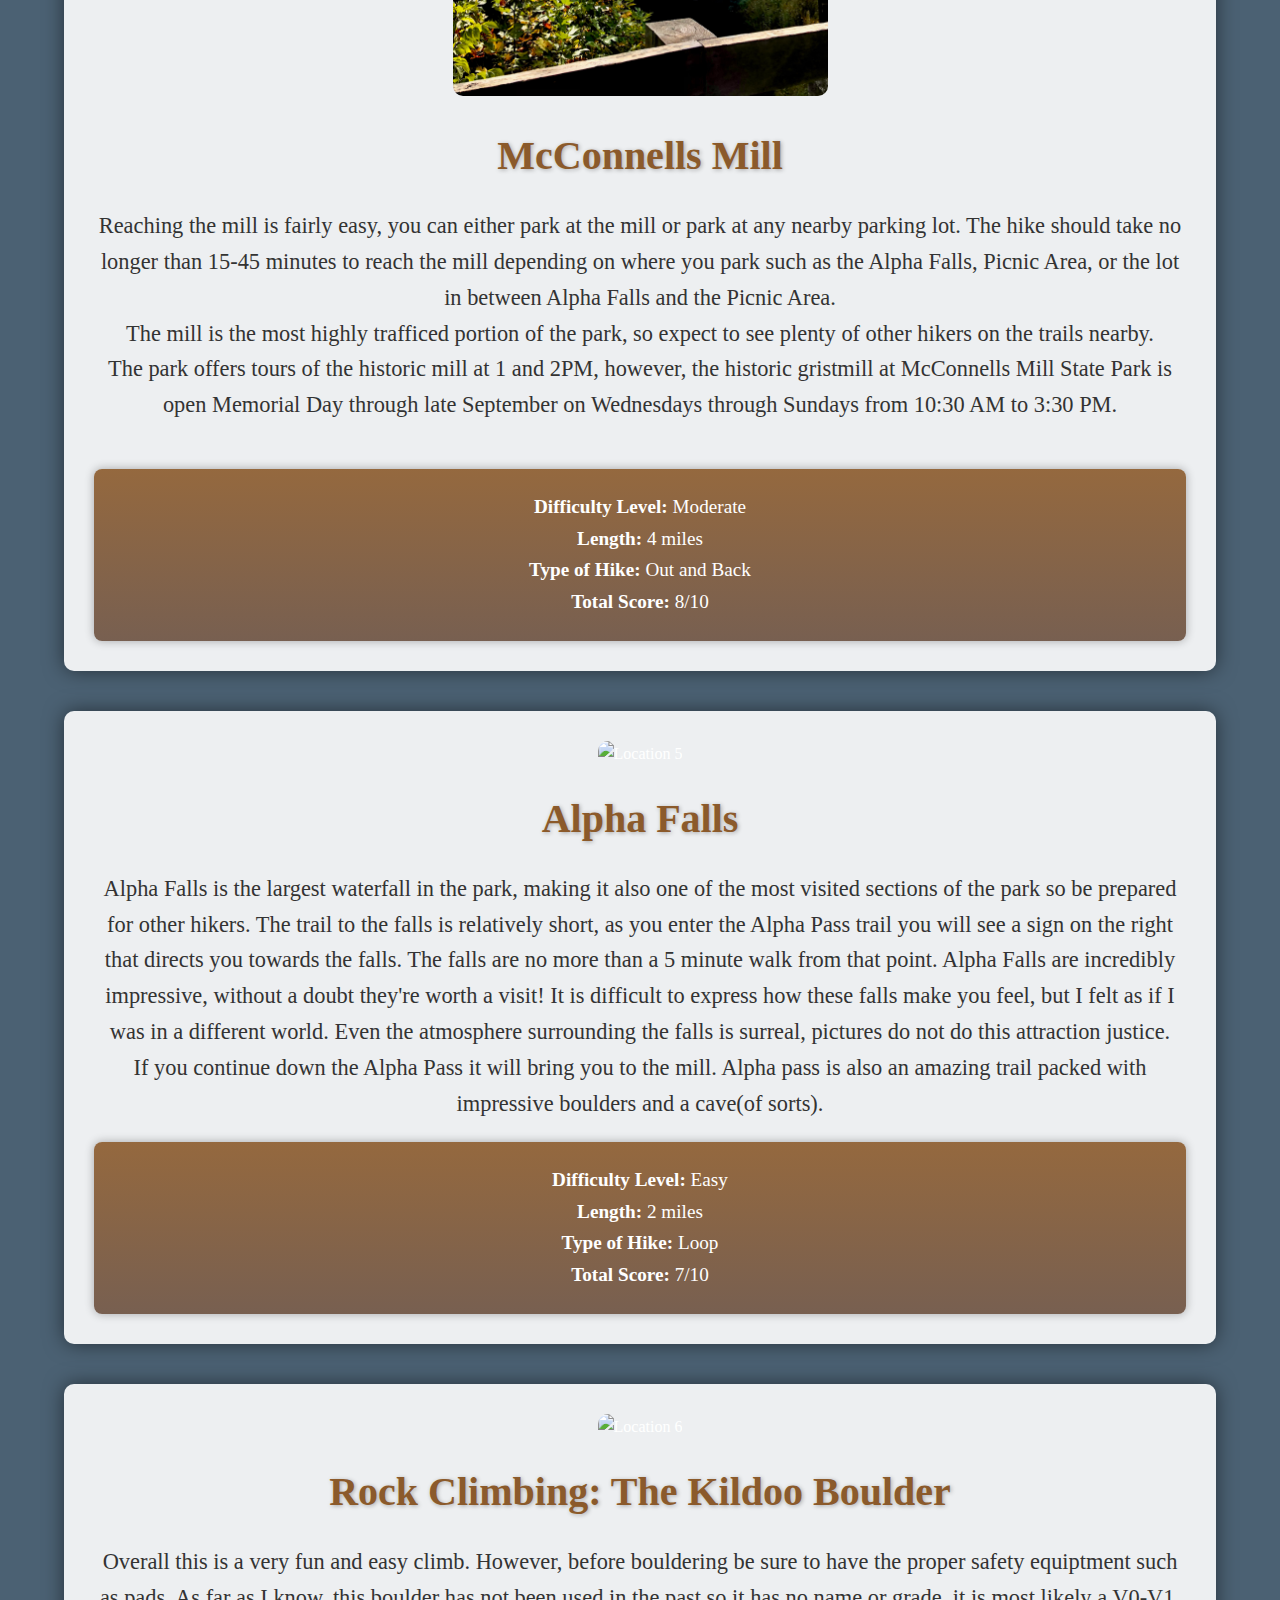
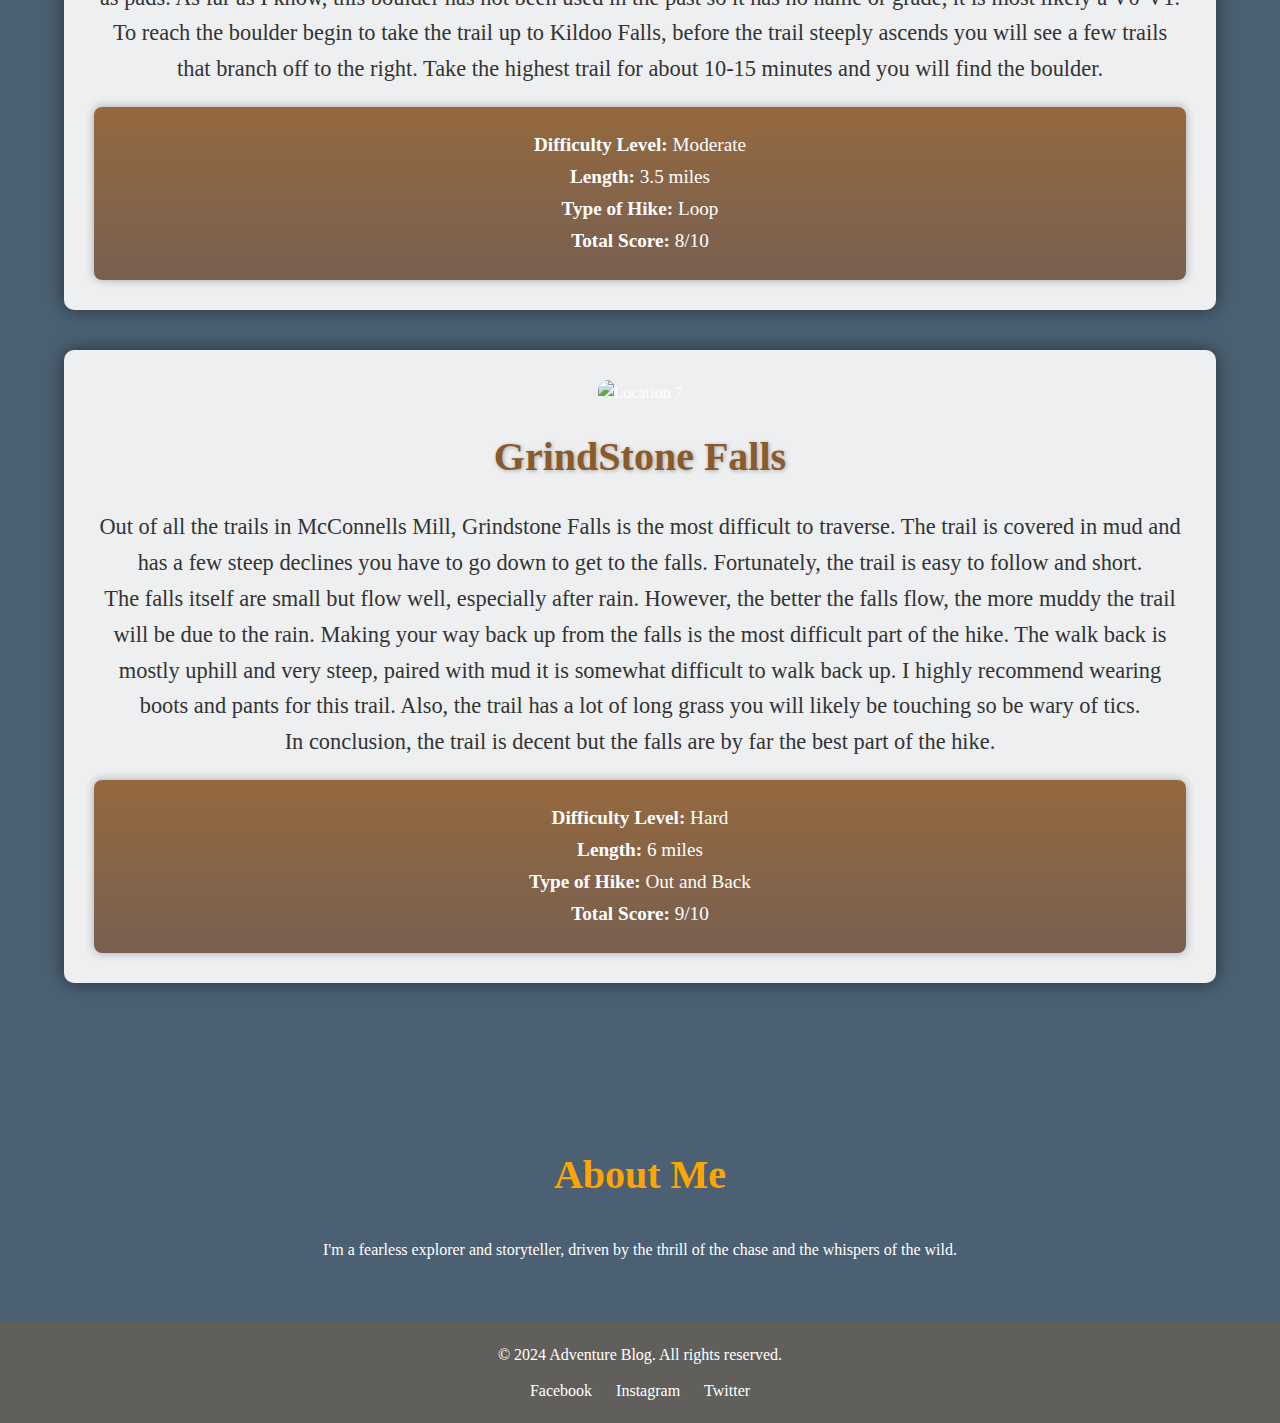
==== commit 39e2a561: "e" ====
--- a/McConnell.html
+++ b/McConnell.html
@@ -54,7 +54,7 @@
                 <div class="location">
                     <img src="pics/IMG_8909.jpg" alt="Location 2">
                     <h3>Breakneck Bridge</h3>
-                    <p>Breakneck bridge features a beautiful waterfall and a breathtaking trail along the river. On the trail one will find many large boulders with unique formations. Breakneck Bridge is also a popular location amongst rock climbers. Many of the large boulders along the trail are perfect for bouldering, out near the waterfall a large cliff is used for top roping.</p><br>
+                     <p>Breakneck bridge features a beautiful waterfall and a breathtaking trail along the river. On the trail one will find many large boulders with unique formations. Breakneck Bridge is also a popular location amongst rock climbers. Many of the large boulders along the trail are perfect for bouldering, out near the waterfall a large cliff is used for top roping.</p><br>
                     <div class="hike-details">
                        
                         <p><strong>Difficulty Level:</strong> Moderate</p>
@@ -86,9 +86,9 @@
                     <p>Reaching the mill is fairly easy, you can either park at the mill or park at any nearby parking lot. The hike should take no longer than 15-45 minutes to reach the mill depending on where you park such as the Alpha Falls, Picnic Area, or the lot in between Alpha Falls and the Picnic Area.<br>
                         The mill is the most highly trafficed portion of the park, so expect to see plenty of other hikers on the trails nearby.<br>
                         The park offers tours of the historic mill at 1 and 2PM, however, the historic gristmill at McConnells Mill State Park is open Memorial Day through late September on Wednesdays through Sundays from 10:30 AM to 3:30 PM.</p><br>
-                    <p><strong>Difficulty Level:</strong> Moderate</p>
+                    
                     <div class="hike-details">
-                        
+                        <p><strong>Difficulty Level:</strong> Moderate</p>
                         <p><strong>Length:</strong> 4 miles</p>
                         <p><strong>Type of Hike:</strong> Out and Back</p>
                         <p><strong>Total Score:</strong> 8/10</p>
